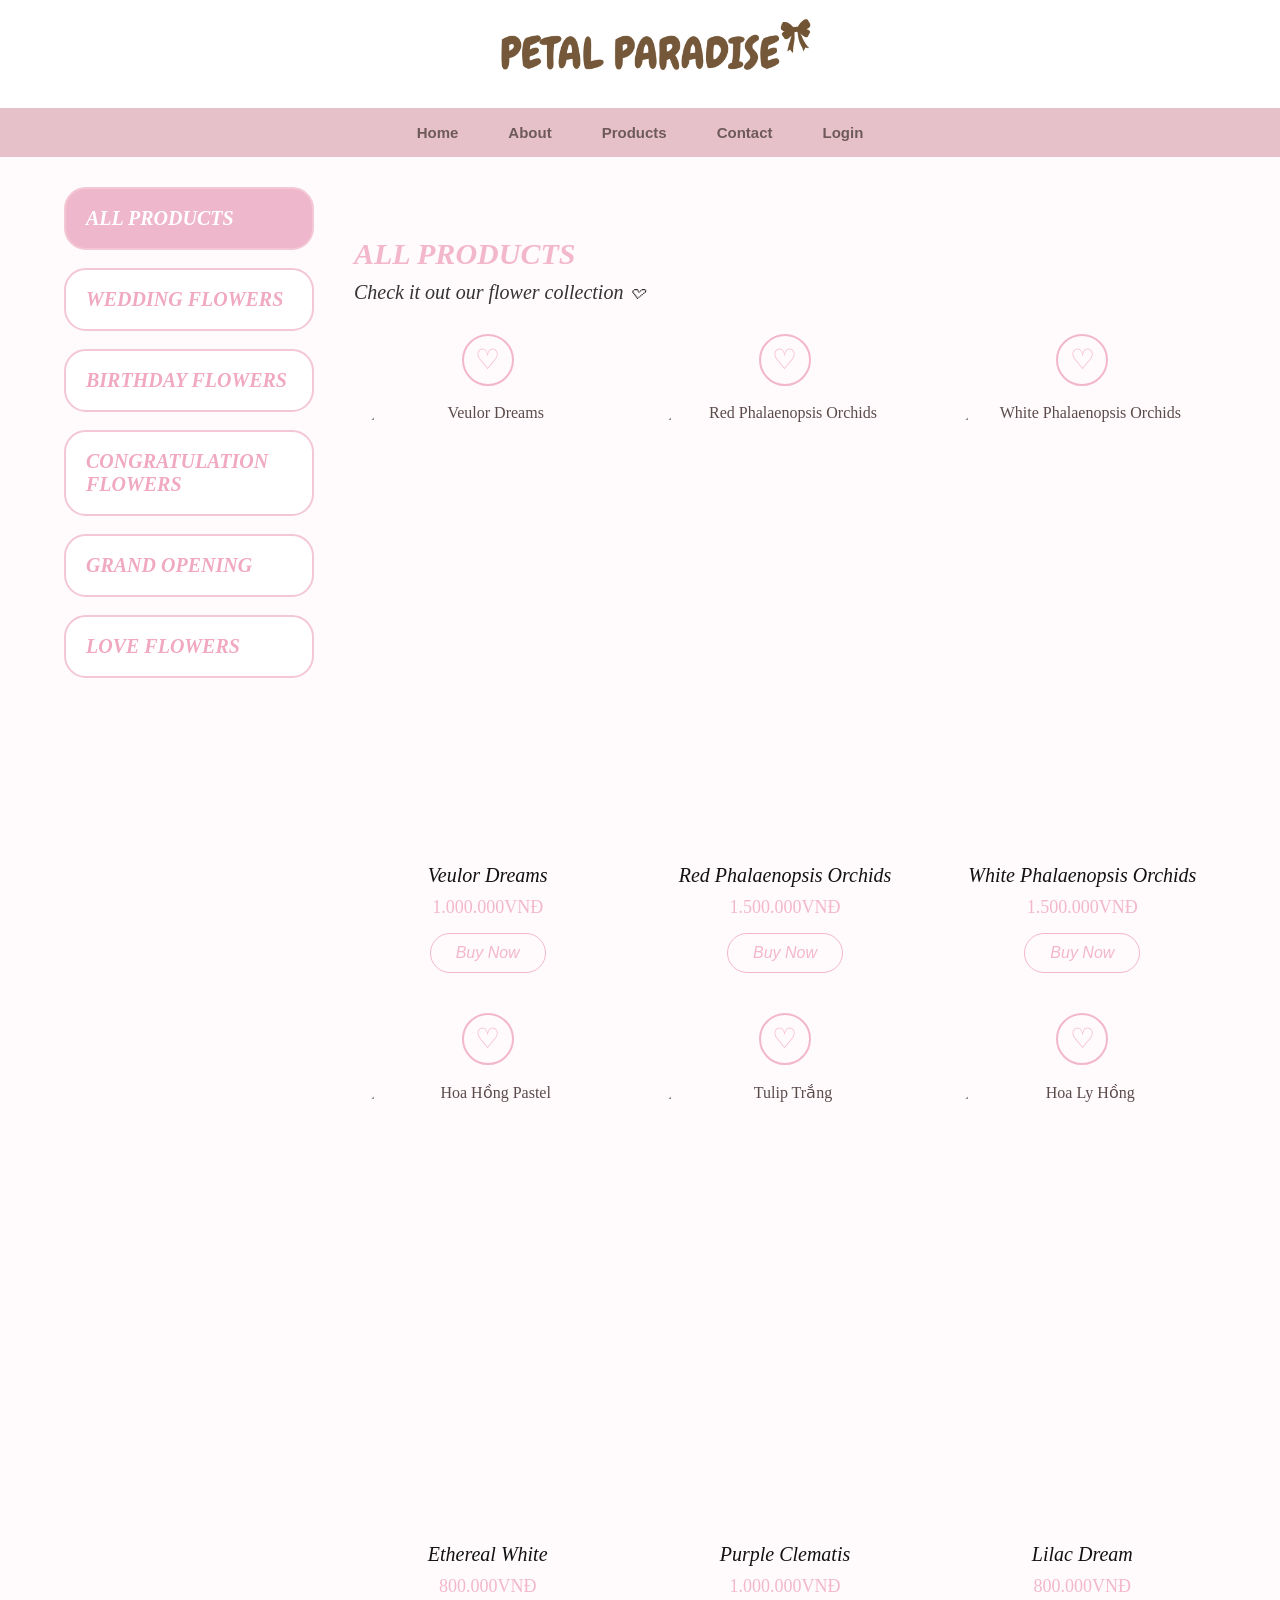
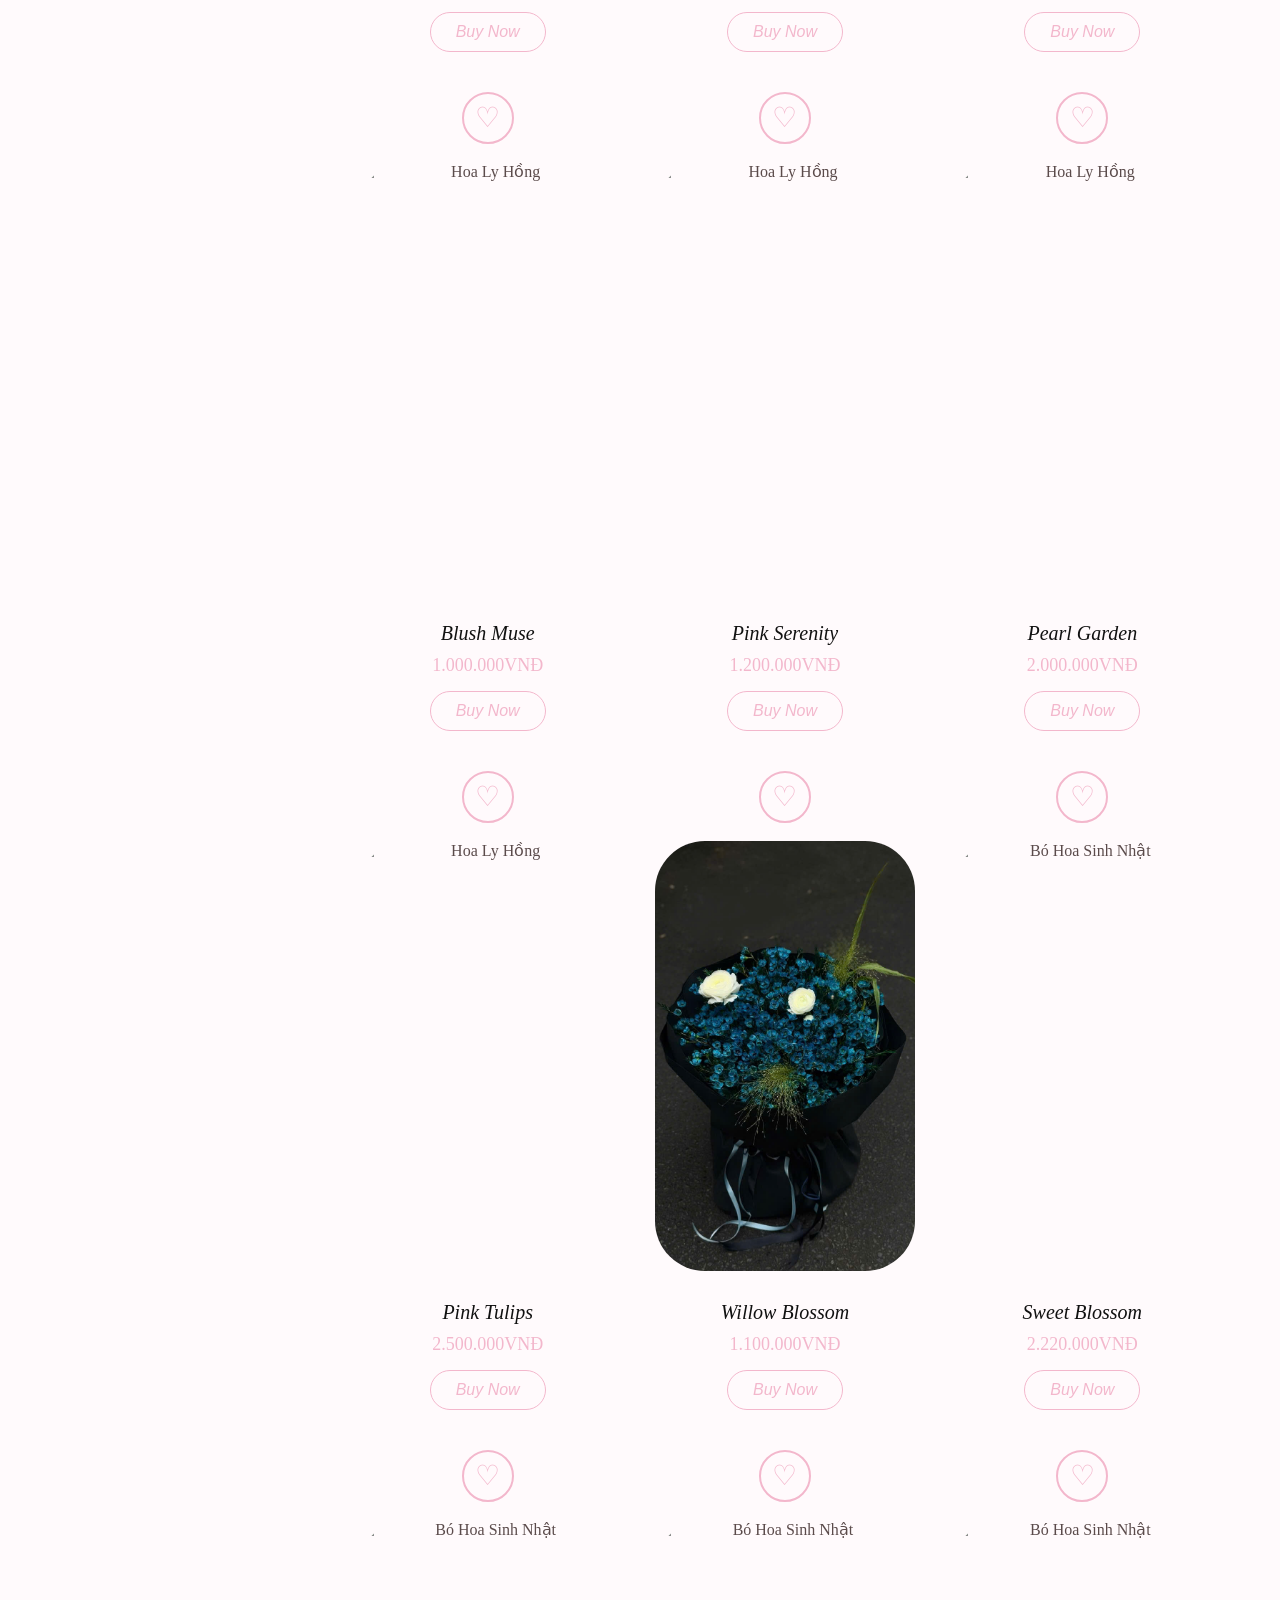
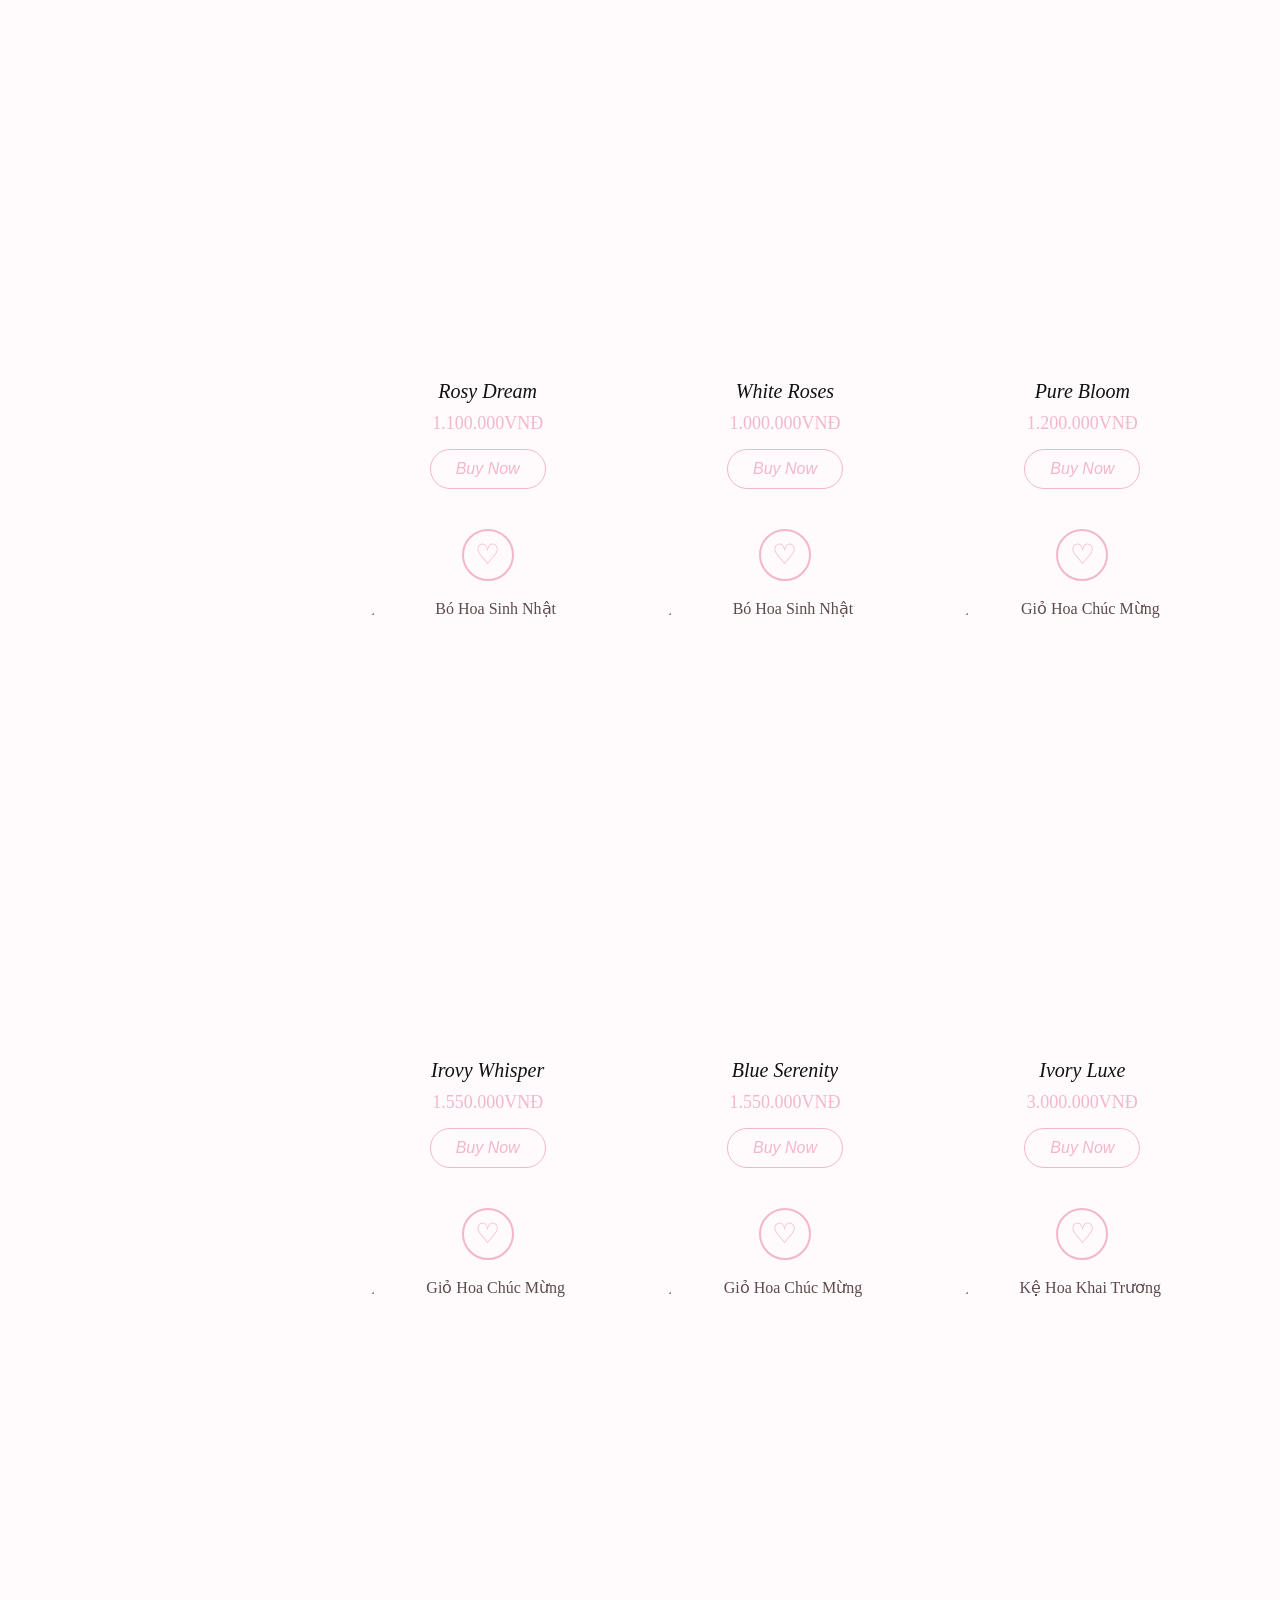
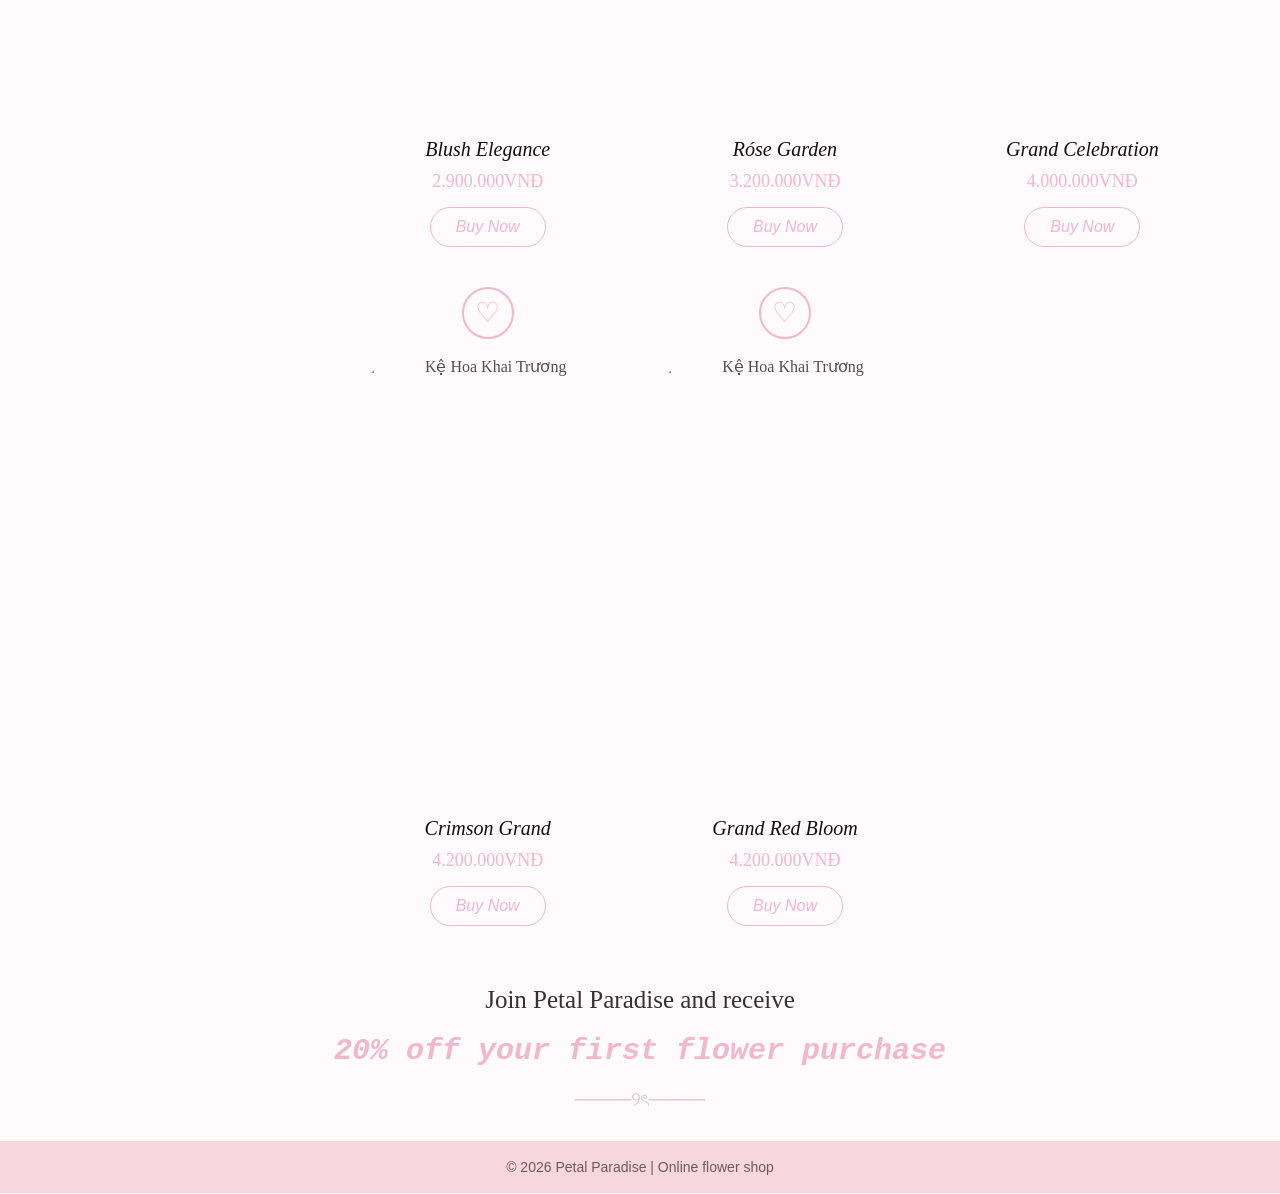
==== sanpham.html @ 2b7b147c "Add files via upload" ====
<!DOCTYPE html>
<html lang="en">
<head>
  <meta charset="UTF-8" />
  <meta name="viewport" content="width=device-width, initial-scale=1.0" />
  <title>Petal Paradise</title>
  <link rel="stylesheet" href="style.css" />
</head>
<body>

<header class="topbar">
  <img src="images/logo.png" alt="Petal Paradise Logo" class="logo">
</header>

<nav class="navbar">
  <a href="index.html">Home</a>
  <a href="gioithieu.html">About</a>
  <a href="sanpham.html">Products</a>
  <a href="lienhe.html">Contact</a>
  <a href="dangnhap.html">Login</a>
</nav>

  <section class="shop-layout">

    <aside class="shop-sidebar">
  <button class="category-btn active" onclick="filterProducts('all', this)">ALL PRODUCTS</button>
  <button class="category-btn" onclick="filterProducts('hoacuoi', this)">WEDDING FLOWERS</button>
  <button class="category-btn" onclick="filterProducts('hoasinhnhat', this)">BIRTHDAY FLOWERS</button>
  <button class="category-btn" onclick="filterProducts('hoachucmung', this)">CONGRATULATION FLOWERS</button>
  <button class="category-btn" onclick="filterProducts('hoakhaitruong', this)">GRAND OPENING</button>
  <button class="category-btn" onclick="filterProducts('hoatinhyeu', this)">LOVE FLOWERS</button>
</aside>
    
    <section class="shop-main">
      <section class="shop-header">
        <h1 id="shop-title">ALL PRODUCTS</h1>
        <p class="shop-sub">Check it out our flower collection 𖹭</p>
      </section>

      <section class="shop-products">

        <div class="shop-card" data-category="hoacuoi">
          <div class="heart">♡</div>
          <img src="https://i.pinimg.com/736x/9f/bb/71/9fbb717d9a5d7f7981a28775f29a5041.jpg" alt="Veulor Dreams">
          <h3>Veulor Dreams</h3>
          <p class="shop-price">1.000.000VNĐ</p>
          <button class="buy-btn">Buy Now</button>
        </div>

        <div class="shop-card" data-category="hoacuoi">
          <div class="heart">♡</div>
          <img src="https://i.pinimg.com/736x/b7/c9/b2/b7c9b295aeb59a6d9cf61234d3863971.jpg" alt="Red Phalaenopsis Orchids">
          <h3>Red Phalaenopsis Orchids</h3>
          <p class="shop-price">1.500.000VNĐ</p>
          <button class="buy-btn">Buy Now</button>
        </div>

        <div class="shop-card" data-category="hoacuoi">
          <div class="heart">♡</div>
          <img src="https://i.pinimg.com/1200x/30/2c/ef/302cef164853947c8b4fcf641f788d66.jpg" alt="White Phalaenopsis Orchids">
          <h3>White Phalaenopsis Orchids</h3>
          <p class="shop-price">1.500.000VNĐ</p>
          <button class="buy-btn">Buy Now</button>
        </div>

        <div class="shop-card" data-category="hoacuoi">
          <div class="heart">♡</div>
          <img src="https://i.pinimg.com/1200x/d1/ec/96/d1ec96368d4a4133adc3e18a5715d2fe.jpg" alt="Hoa Hồng Pastel">
          <h3>Ethereal White</h3>
          <p class="shop-price">800.000VNĐ</p>
          <button class="buy-btn">Buy Now</button>
        </div>

        <div class="shop-card" data-category="hoacuoi">
          <div class="heart">♡</div>
          <img src="https://i.pinimg.com/1200x/17/b2/d1/17b2d1e576eb04fd579b463c91b37f5a.jpg" alt="Tulip Trắng">
          <h3>Purple Clematis</h3>
          <p class="shop-price">1.000.000VNĐ</p>
          <button class="buy-btn">Buy Now</button>
        </div>

        
        <div class="shop-card" data-category="hoatinhyeu">
          <div class="heart">♡</div>
          <img src="https://i.pinimg.com/736x/54/6d/3a/546d3a6772cfd3926678a9b38be8547a.jpg" alt="Hoa Ly Hồng">
          <h3>Lilac Dream</h3>
          <p class="shop-price">800.000VNĐ</p>
          <button class="buy-btn">Buy Now</button>
        </div>

        <div class="shop-card" data-category="hoatinhyeu">
          <div class="heart">♡</div>
          <img src="https://i.pinimg.com/1200x/b8/38/d5/b838d5f50f051d7d16510691979e1f3f.jpg" alt="Hoa Ly Hồng">
          <h3>Blush Muse</h3>
          <p class="shop-price">1.000.000VNĐ</p>
          <button class="buy-btn">Buy Now</button>
        </div>

        <div class="shop-card" data-category="hoatinhyeu">
          <div class="heart">♡</div>
          <img src="https://i.pinimg.com/1200x/da/bb/45/dabb459edb4d93a78ca230ad80129f6f.jpg" alt="Hoa Ly Hồng">
          <h3>Pink Serenity</h3>
          <p class="shop-price">1.200.000VNĐ</p>
          <button class="buy-btn">Buy Now</button>
        </div>

        <div class="shop-card" data-category="hoatinhyeu">
          <div class="heart">♡</div>
          <img src="https://i.pinimg.com/1200x/92/08/b8/9208b83314c2274c2abd9c9727517204.jpg" alt="Hoa Ly Hồng">
          <h3>Pearl Garden</h3>
          <p class="shop-price">2.000.000VNĐ</p>
          <button class="buy-btn">Buy Now</button>
        </div>

        <div class="shop-card" data-category="hoatinhyeu">
          <div class="heart">♡</div>
          <img src="https://i.pinimg.com/736x/79/fd/e7/79fde779905552ec92e2b0daf053d927.jpg" alt="Hoa Ly Hồng">
          <h3>Pink Tulips</h3>
          <p class="shop-price">2.500.000VNĐ</p>
          <button class="buy-btn">Buy Now</button>
        </div>

        <div class="shop-card" data-category="hoatinhyeu">
          <div class="heart">♡</div>
          <img src="images/item3.jpg" alt="Hoa Ly Hồng">
          <h3>Willow Blossom</h3>
          <p class="shop-price">1.100.000VNĐ</p>
          <button class="buy-btn">Buy Now</button>
        </div>

        <div class="shop-card" data-category="hoasinhnhat">
          <div class="heart">♡</div>
          <img src="https://i.pinimg.com/736x/38/de/9f/38de9f2fdb07b1d74672a5ad9d2708bc.jpg" alt="Bó Hoa Sinh Nhật">
          <h3>Sweet Blossom</h3>
          <p class="shop-price">2.220.000VNĐ</p>
          <button class="buy-btn">Buy Now</button>
        </div>

         <div class="shop-card" data-category="hoasinhnhat">
          <div class="heart">♡</div>
          <img src="https://i.pinimg.com/736x/d4/d4/14/d4d4149f048699c01036c6b5a6ce604b.jpg" alt="Bó Hoa Sinh Nhật">
          <h3>Rosy Dream</h3>
          <p class="shop-price">1.100.000VNĐ</p>
          <button class="buy-btn">Buy Now</button>
        </div>

         <div class="shop-card" data-category="hoasinhnhat">
          <div class="heart">♡</div>
          <img src="https://i.pinimg.com/736x/5b/5e/5b/5b5e5b5a14f5c6d490ba4e628f793fa3.jpg" alt="Bó Hoa Sinh Nhật">
          <h3>White Roses</h3>
          <p class="shop-price">1.000.000VNĐ</p>
          <button class="buy-btn">Buy Now</button>
        </div>

        <div class="shop-card" data-category="hoasinhnhat">
          <div class="heart">♡</div>
          <img src="https://i.pinimg.com/736x/11/f8/89/11f88991dc480f437a82559f304542ba.jpg" alt="Bó Hoa Sinh Nhật">
          <h3>Pure Bloom</h3>
          <p class="shop-price">1.200.000VNĐ</p>
          <button class="buy-btn">Buy Now</button>
        </div>

         <div class="shop-card" data-category="hoasinhnhat">
          <div class="heart">♡</div>
          <img src="https://i.pinimg.com/1200x/d7/21/be/d721be6ea5992cc75dd303da4f4d34cb.jpg" alt="Bó Hoa Sinh Nhật">
          <h3>Irovy Whisper</h3>
          <p class="shop-price">1.550.000VNĐ</p>
          <button class="buy-btn">Buy Now</button>
        </div>

         <div class="shop-card" data-category="hoasinhnhat">
          <div class="heart">♡</div>
          <img src="https://i.pinimg.com/736x/75/71/3b/75713b0fc8f3aa30f0d918f65285b5d1.jpg" alt="Bó Hoa Sinh Nhật">
          <h3>Blue Serenity</h3>
          <p class="shop-price">1.550.000VNĐ</p>
          <button class="buy-btn">Buy Now</button>
        </div>

        <div class="shop-card" data-category="hoachucmung">
          <div class="heart">♡</div>
          <img src="https://i.pinimg.com/736x/88/fa/27/88fa27eb7ce2810de68af22e79930b1c.jpg" alt="Giỏ Hoa Chúc Mừng">
          <h3>Ivory Luxe</h3>
          <p class="shop-price">3.000.000VNĐ</p>
          <button class="buy-btn">Buy Now</button>
        </div>

        <div class="shop-card" data-category="hoachucmung">
          <div class="heart">♡</div>
          <img src="https://i.pinimg.com/736x/7b/45/34/7b4534229b607eec5f943f22efd31ffd.jpg" alt="Giỏ Hoa Chúc Mừng">
          <h3>Blush Elegance</h3>
          <p class="shop-price">2.900.000VNĐ</p>
          <button class="buy-btn">Buy Now</button>
        </div>

        <div class="shop-card" data-category="hoachucmung">
          <div class="heart">♡</div>
          <img src="https://i.pinimg.com/736x/2e/d6/f5/2ed6f5b30945c71a650f2bf9c8183569.jpg" alt="Giỏ Hoa Chúc Mừng">
          <h3>Róse Garden</h3>
          <p class="shop-price">3.200.000VNĐ</p>
          <button class="buy-btn">Buy Now</button>
        </div>

        <div class="shop-card" data-category="hoakhaitruong">
          <div class="heart">♡</div>
          <img src="https://i.pinimg.com/1200x/df/7f/ab/df7fabe8bd8f0a87db04d29fbd3faf04.jpg" alt="Kệ Hoa Khai Trương">
          <h3>Grand Celebration</h3>
          <p class="shop-price">4.000.000VNĐ</p>
          <button class="buy-btn">Buy Now</button>
        </div>

        <div class="shop-card" data-category="hoakhaitruong">
          <div class="heart">♡</div>
          <img src="https://i.pinimg.com/1200x/ba/65/da/ba65da9baae8f767d9dbfe926816e4e2.jpg" alt="Kệ Hoa Khai Trương">
          <h3>Crimson Grand</h3>
          <p class="shop-price">4.200.000VNĐ</p>
          <button class="buy-btn">Buy Now</button>
        </div>

        <div class="shop-card" data-category="hoakhaitruong">
          <div class="heart">♡</div>
          <img src="https://i.pinimg.com/1200x/f5/fc/b9/f5fcb970da51d5a2ed9b64514d232080.jpg" alt="Kệ Hoa Khai Trương">
          <h3>Grand Red Bloom</h3>
          <p class="shop-price">4.200.000VNĐ</p>
          <button class="buy-btn">Buy Now</button>
        </div>

      </section>
    </section>
  </section>

  <section class="about-end">
    <p>Join Petal Paradise and receive</p>
    <h2 class="about-mini">20% off your first flower purchase</h2>
    <h1 class="decor">────୨ৎ────</h1>
  </section>

  <footer class="footer">
    <p>© 2026 Petal Paradise | Online flower shop</p>
  </footer>

  <script>
    function filterProducts(category, btn) {
      const cards = document.querySelectorAll('.shop-card');
      const buttons = document.querySelectorAll('.category-btn');
      const title = document.getElementById('shop-title');

      buttons.forEach(button => button.classList.remove('active'));
      btn.classList.add('active');

      cards.forEach(card => {
        if (category === 'all' || card.dataset.category === category) {
          card.style.display = 'block';
        } else {
          card.style.display = 'none';
        }
      });

      if (category === 'all') title.textContent = 'ALL PRODUCTS';
      if (category === 'hoacuoi') title.textContent = 'WEDDING FLOWERS';
      if (category === 'hoasinhnhat') title.textContent = 'BIRTHDAY FLOWERS';
      if (category === 'hoachucmung') title.textContent = 'CONGRATULATION FLOWERS';
      if (category === 'hoakhaitruong') title.textContent = 'GRAND OPENING';
      if (category === 'hoatinhyeu') title.textContent = 'LOVE FLOWERS';
    }
  </script>
  <script>
  const buyButtons = document.querySelectorAll(".buy-btn");

  buyButtons.forEach(function (btn) {
    btn.addEventListener("click", function () {
      const productName = this.parentElement.querySelector("h3").textContent;
      alert("You have chosen: " + productName);
    });
  });
</script>

</body>
</html>
---- style.css ----
* {
  margin: 0;
  padding: 0;
  box-sizing: border-box;
}

body {
  margin: 0;
  font-family: Arial, sans-serif;
  background: #fffafc;
  color: #5b4b4b;
}

.topbar {
  background: #ffffff;
  text-align: center;
  padding: 14px 0;
}

.logo {
  display: block;
  margin: 0 auto;
  height: 80px;
  width: auto;
}

.navbar {
  background: #e7c1ca;
  display: flex;
  justify-content: center;
  flex-wrap: wrap;
  gap: 50px;
  padding: 16px 10px;
}

.navbar a {
  text-decoration: none;
  color: #6e5a5a;
  font-weight: bold;
  font-size: 15px;
}

.navbar a:hover {
  color: #ff5fa2;
}

.banner {
  width: 100%;
  aspect-ratio: 16 / 9;
  background: url("images/banner.png") center/cover no-repeat;
}

.intro {
  display: flex;
  align-items: center;
  justify-content: center;
  gap: 18px;
  margin: 40px 20px 25px;
}

.intro h2 {
  color: #ff4f9a;
  font-size: 34px;
  text-align: center;
  font-family: 'Gilda Display', serif;
}

.line {
  width: 180px;
  height: 1px;
  background: #ead6dc;
}

.products {
  width: 90%;
  max-width: 1200px;
  margin: 0 auto 50px;
  display: grid;
  grid-template-columns: repeat(4, 1fr);
  gap: 24px;
}

.card {
  background: white;
  border-radius: 18px;
  overflow: hidden;
  box-shadow: 0 6px 20px rgba(233, 170, 191, 0.18);
  transition: transform 0.3s, box-shadow 0.3s;
  text-align: center;
  padding-bottom: 18px;
}

.card:hover {
  transform: translateY(-6px);
  box-shadow: 0 12px 24px rgba(233, 170, 191, 0.28);
}

.card img {
  width: 100%;
  height: 250px;
  object-fit: cover;
}

.card h3 {
  font-size: 20px;
  margin: 18px 12px 8px;
  color: #6b5058;
  font-family: 'Gilda Display', serif;
}

.price {
  color: #ff4f9a;
  font-size: 18px;
  font-weight: bold;
  margin-bottom: 14px;
}

.card button {
  background: #ff6aaa;
  color: white;
  border: none;
  padding: 11px 22px;
  border-radius: 999px;
  cursor: pointer;
  font-weight: bold;
}

.card button:hover {
  background: #ff4f9a;
}

.about {
  background: #fff1f5;
  padding: 55px 20px;
  text-align: center;
}

.about h2 {
  color: #d94f8c;
  margin-bottom: 30px;
  font-size: 30px;
  font-family: 'Gilda Display', serif;
}

.features {
  width: 90%;
  max-width: 1100px;
  margin: auto;
  display: grid;
  grid-template-columns: repeat(3, 1fr);
  gap: 22px;
}

.feature {
  background: white;
  border-radius: 18px;
  padding: 28px 20px;
  box-shadow: 0 5px 14px rgba(0, 0, 0, 0.05);
}

.feature span {
  font-size: 34px;
  display: block;
  margin-bottom: 10px;
}

.feature h4 {
  color: #7a5a61;
  margin-bottom: 10px;
}

.feature p {
  color: #8b747b;
  line-height: 1.6;
}

.footer {
  background: #f7d6de;
  text-align: center;
  padding: 18px;
  color: #6d5a5f;
  font-size: 14px;
}

@media (max-width: 992px) {
  .products {
    grid-template-columns: repeat(2, 1fr);
  }

  .features {
    grid-template-columns: 1fr;
  }
}

@media (max-width: 600px) {
  .products {
    grid-template-columns: 1fr;
  }

  .intro {
    flex-direction: column;
  }

  .line {
    width: 120px;
  }
}

/*GIỚI THIỆU*/
.timeline {
  display: flex;
  justify-content: center;
  gap: 20px;
}

.introduce {
  display: flex;
  align-items: center;
  justify-content: center;
  gap: 18px;
  margin: 40px 20px 25px;
  font-family: cursive;
}

.timeline-box {
  width: 30%;
}
.timeline {
  width: 100%;
  max-width: 1200px;
  margin: 100px auto;
  margin-top: 40px;
  display: flex;
  justify-content: center;
  gap: 50px;
}

.timeline-box {
  width: 100%;
  background: white;
  border: 1px solid #ead6dc;
  border-radius: 18px;
  padding: 20px;
  text-align: center;
  box-shadow: 0 4px 12px rgba(0, 0, 0, 0.05);
}

.timeline-box img {
  width: 100%;
  height: 400px;
  object-fit: cover;
  border-radius: 20px;
  margin-bottom: 40px;
}

.timeline-box h2 {
  font-size: 32px;
  color: #8b6f77;
  margin-bottom: 12px;
  font-family: 'Gilda Display', serif;
}

.timeline-box p {
  font-size: 15px;
  line-height: 1.7;
  color: #6b5058;
}
@media (max-width: 768px) {
  .timeline {
    flex-direction: column;
    align-items: center;
  }

  .timeline-box {
    width: 90%;
  }
}

/*SẢN PHẨM*/
.shop-layout {
  width: 90%;
  max-width: 1500px;
  margin: 30px auto 60px;
  display: flex;
  gap: 40px;
  align-items: flex-start;
}

.shop-sidebar {
  width: 250px;
  display: flex;
  flex-direction: column;
  gap: 18px;
  flex-shrink: 0;
  position: sticky;
  top: 20px;
}

.category-btn {
  border: 2px solid #f3c7d4;
  background: #fff;
  color: #f0a9c0;
  border-radius: 22px;
  padding: 18px 20px;
  font-size: 20px;
  font-style: italic;
  font-weight: bold;
  text-align: left;
  cursor: pointer;
  transition: 0.3s;
  font-family: 'Gilda Display', serif;
}

.category-btn:hover,
.category-btn.active {
  background: #efb7cb;
  color: white;
}

.shop-main {
  flex: 1;
  min-width: 0;
}

.shop-header {
  width: 100%;
  max-width: 1200px;
  margin: 0 0 20px;
  text-align: left;
  font-family: cursive;
  margin-top: 50px;
}

.shop-header h1 {
  color: #f3b7cc;
  font-size: 30px;
  font-style: italic;
  margin-bottom: 10px;
  font-family: cursive;
}

.shop-sub {
  font-size: 20px;
  color: #333;
  font-style: italic;
  margin-bottom: 30px;
  font-family: 'Gilda Display', serif;
}

.shop-products {
  width: 100%;
  max-width: 1200px;
  margin: 0;
  display: grid;
  grid-template-columns: repeat(3, minmax(0, 1fr));
  gap: 40px 30px;
  font-family: "Bookman Old Style", serif;
}

.shop-card {
  width: 100%;
  text-align: center;
  position: relative;
  font-family: "Bookman Old Style", serif;
}

.heart {
  width: 52px;
  height: 52px;
  border: 2px solid #f3b7cc;
  border-radius: 50%;
  color: #f3b7cc;
  font-size: 28px;
  line-height: 48px;
  margin: 0 auto 18px;
}

.shop-card img {
  width: 100%;
  max-width: 260px;
  height: 430px;
  object-fit: cover;
  border-radius: 50px;
  margin: 0 auto 30px;
  display: block;
}

.shop-card h3 {
  font-size: 20px;
  font-style: italic;
  font-weight: normal;
  margin-bottom: 10px;
  color: #111;
}

.shop-price {
  font-size: 18px;
  color: #f3b7cc;
}

.sold-out {
  position: absolute;
  left: 50%;
  top: 250px;
  transform: translateX(-50%);
  border: 2px solid #f3b7cc;
  color: #f3b7cc;
  border-radius: 999px;
  padding: 10px 45px;
  font-style: italic;
  background: rgba(255, 255, 255, 0.7);
}

.about-end {
  text-align: center;
  margin-top: 60px;
  margin-bottom: 30px;
  font-family: 'Gilda Display', serif;
  font-size: 25px;
}

.about-end p {
  color: #333;
  margin-bottom: 10px;
}

.about-end h2 {
  color: #f3b7cc;
  margin: 20px 0;
  font-size: 30px;
}

.about-mini {
  font-size: 18px;
  color: #f3b7cc;
  font-style: italic;
  font-family: monospace;
}

.decor {
  font-weight: 300;
  font-size: 20px;
  color: #eac2cd;
}

.buy-btn {
  margin-top: 15px;
  padding: 10px 25px;
  border: 1.5px solid #f3b7cc;
  background: transparent;
  color: #f3b7cc;
  font-size: 16px;
  font-style: italic;
  cursor: pointer;
  transition: 0.3s;
  border-radius: 20px;
}

.buy-btn:hover {
  background: #f3b7cc;
  color: white;
}

@media (max-width: 1200px) {
  .shop-products {
    grid-template-columns: repeat(2, minmax(0, 1fr));
  }
}

@media (max-width: 992px) {
  .shop-layout {
    flex-direction: column;
  }

  .shop-sidebar {
    width: 100%;
    position: static;
    flex-direction: row;
    flex-wrap: wrap;
  }

  .category-btn {
    flex: 1 1 200px;
  }

  .shop-products {
    grid-template-columns: repeat(2, minmax(0, 1fr));
  }

  .shop-header h1 {
    font-size: 42px;
  }

  .shop-mini {
    font-size: 34px;
  }
}

@media (max-width: 600px) {
  .shop-header {
    text-align: center;
  }

  .shop-header h1 {
    font-size: 34px;
  }

  .shop-sub {
    font-size: 16px;
  }

  .shop-products {
    grid-template-columns: 1fr;
  }

  .shop-sidebar {
    flex-direction: column;
  }

  .shop-card img {
    height: 360px;
  }

  .sold-out {
    top: 220px;
  }
}

/*LIÊN HỆ*/
.contact-card h1 {
  font-family: 'Sacrameto', cursive;
  font-size: 32px;
  color: #c86b85;
  margin-bottom: 20px;
  text-align: center;
  margin-top: 30px;
}


.contact-content {
  max-width: 600px;
  margin: 20px auto;   
  background: #f8cdd3;
  padding: 20px;
  border-radius: 20px;
  margin-bottom: 200px;
  margin-top: 30px;
  text-align: center;
}

.contact-content p{
  line-height: 1.8;
  color: #9b4848;
  font-family: 'Gilda Display', serif;
  font-size: 20px;
}

.contact-info {
  margin-top: 10px;
}

.contact-info p {
  margin: 6px 0;
}

.social-list {
  margin-top: 15px;
}

.contact-item {
  display: flex;
  align-items: center;
  justify-content: center;
  gap: 10px;
  margin: 8px 0;
  font-size: 18px;
  color: #734747;
  text-decoration: none;
}

.contact-item svg {
  width: 22px;
  height: 22px;
}

/* Hover xịn hơn */
.contact-item:hover {
  color: #b16987;
  transform: scale(1.05);
  transition: 0.3s;
}

/*LOGIN*/
.login-page {
  min-height: 80vh;
  display: flex;
  justify-content: center;
  align-items: center;
  background: #fffafc;
}

.login-box {
  width: 100%;
  max-width: 700px;
  text-align: center;
  padding: 40px 20px;
}

.login-box h1 {
  font-family: 'Gilda Display', serif;
  font-size: 40px;
  color: #f3b7cc;
  font-style: italic;
  margin-bottom: 40px;
}

.login-box form {
  display: flex;
  flex-direction: column;
  align-items: center;
}

.login-box input {
  width: 100%;
  max-width: 400px;
  padding: 18px 20px;
  margin-bottom: 25px;
  border: 1.8px solid #f5d6df;
  border-radius: 12px;
  background: transparent;
  font-size: 18px;
  color: #888;
  outline: none;
}

.login-box input::placeholder {
  color: #aaa;
}

.forgot-text {
  font-size: 18px;
  color: #f3b7cc;
  font-style: italic;
  margin-bottom: 35px;
  font-family: 'Gilda Display', serif;
}

.login-box button {
  width: 100%;
  max-width: 400px;
  padding: 18px;
  background: #f9e4ea;
  border: none;
  border-radius: 12px;
  color: #f3b7cc;
  font-size: 22px;
  cursor: pointer;
  margin-bottom: 35px;
  transition: 0.3s;
}

.login-box button:hover {
  background: #f3d4de;
}

.create-account {
  font-size: 18px;
  color: #f3b7cc;
  font-style: italic;
  font-family: 'Gilda Display', serif;
  margin-bottom: 20px;
}

.login-message {
  font-size: 18px;
  margin-top: 10px;
  font-family: "Bookman Old Style", serif;
}

@media (max-width: 768px) {
  .login-box h1 {
    font-size: 42px;
  }

  .login-box input,
  .login-box button {
    max-width: 100%;
  }
}
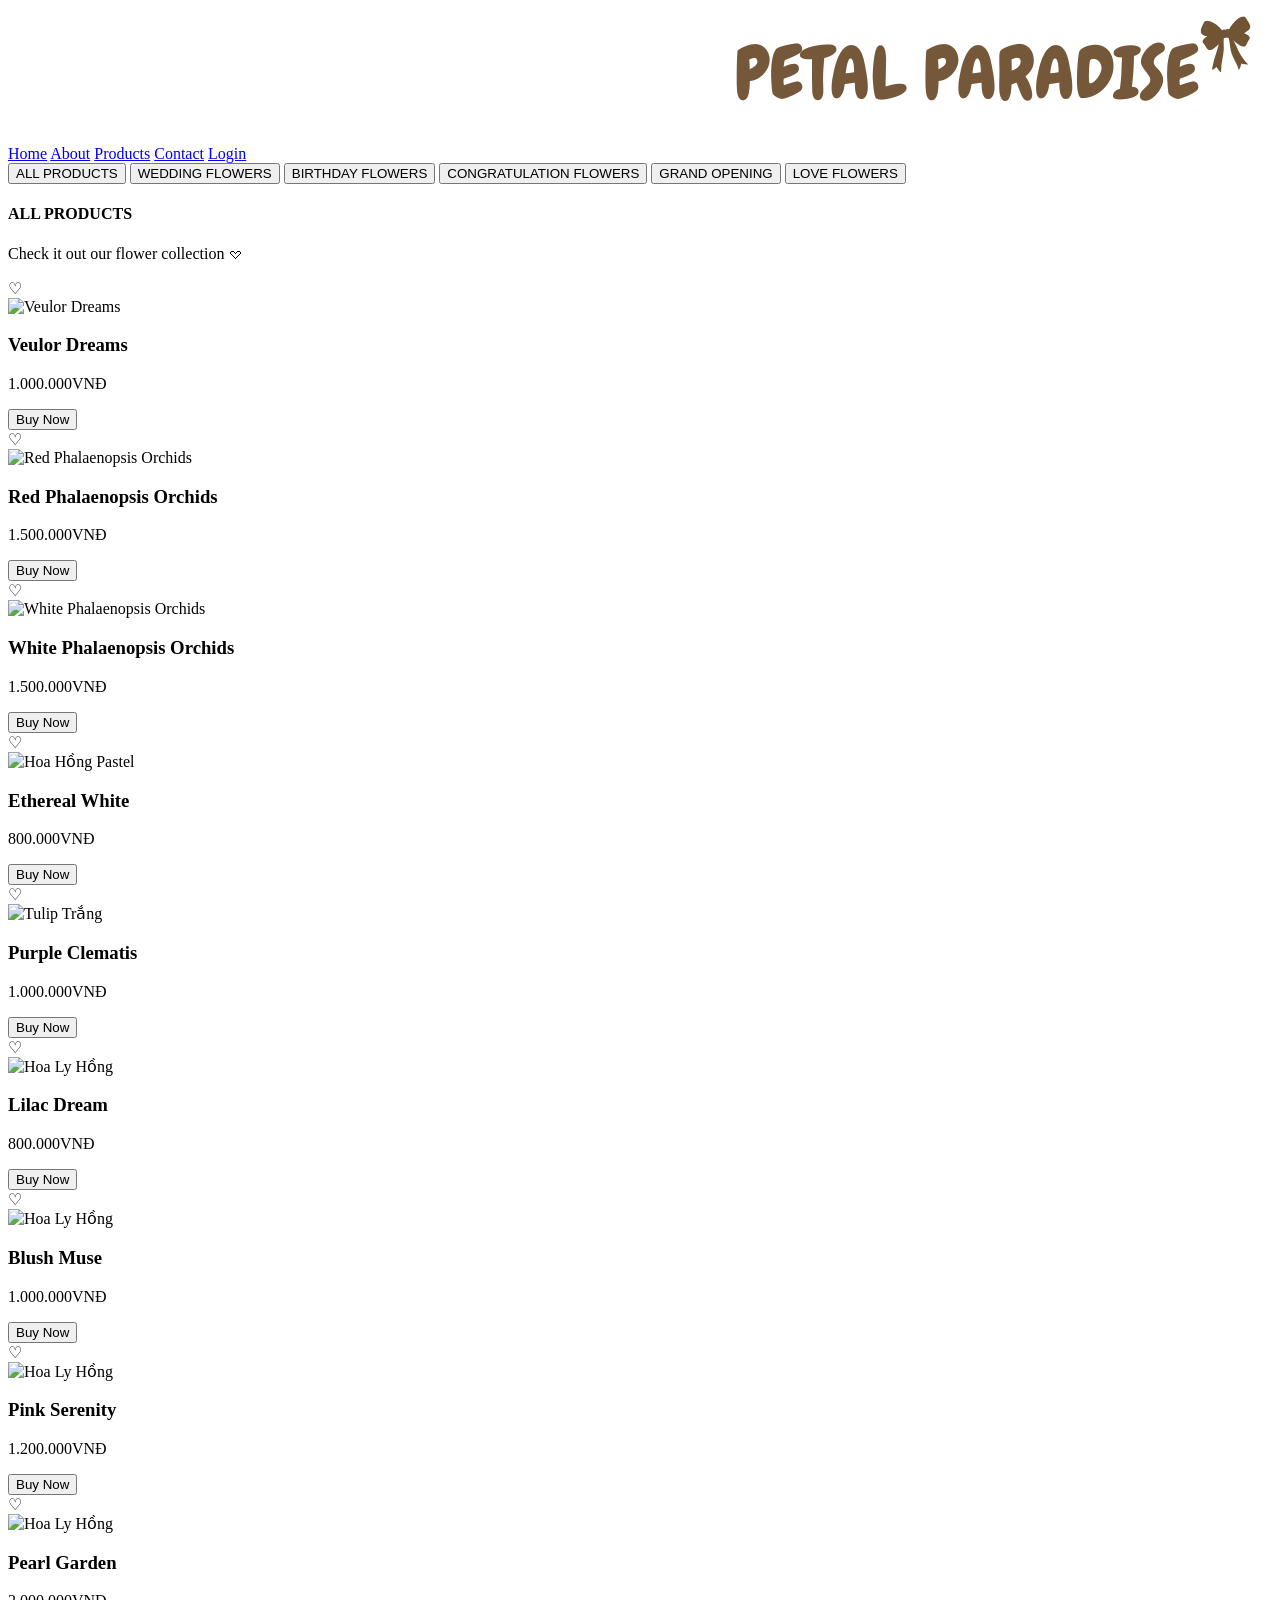
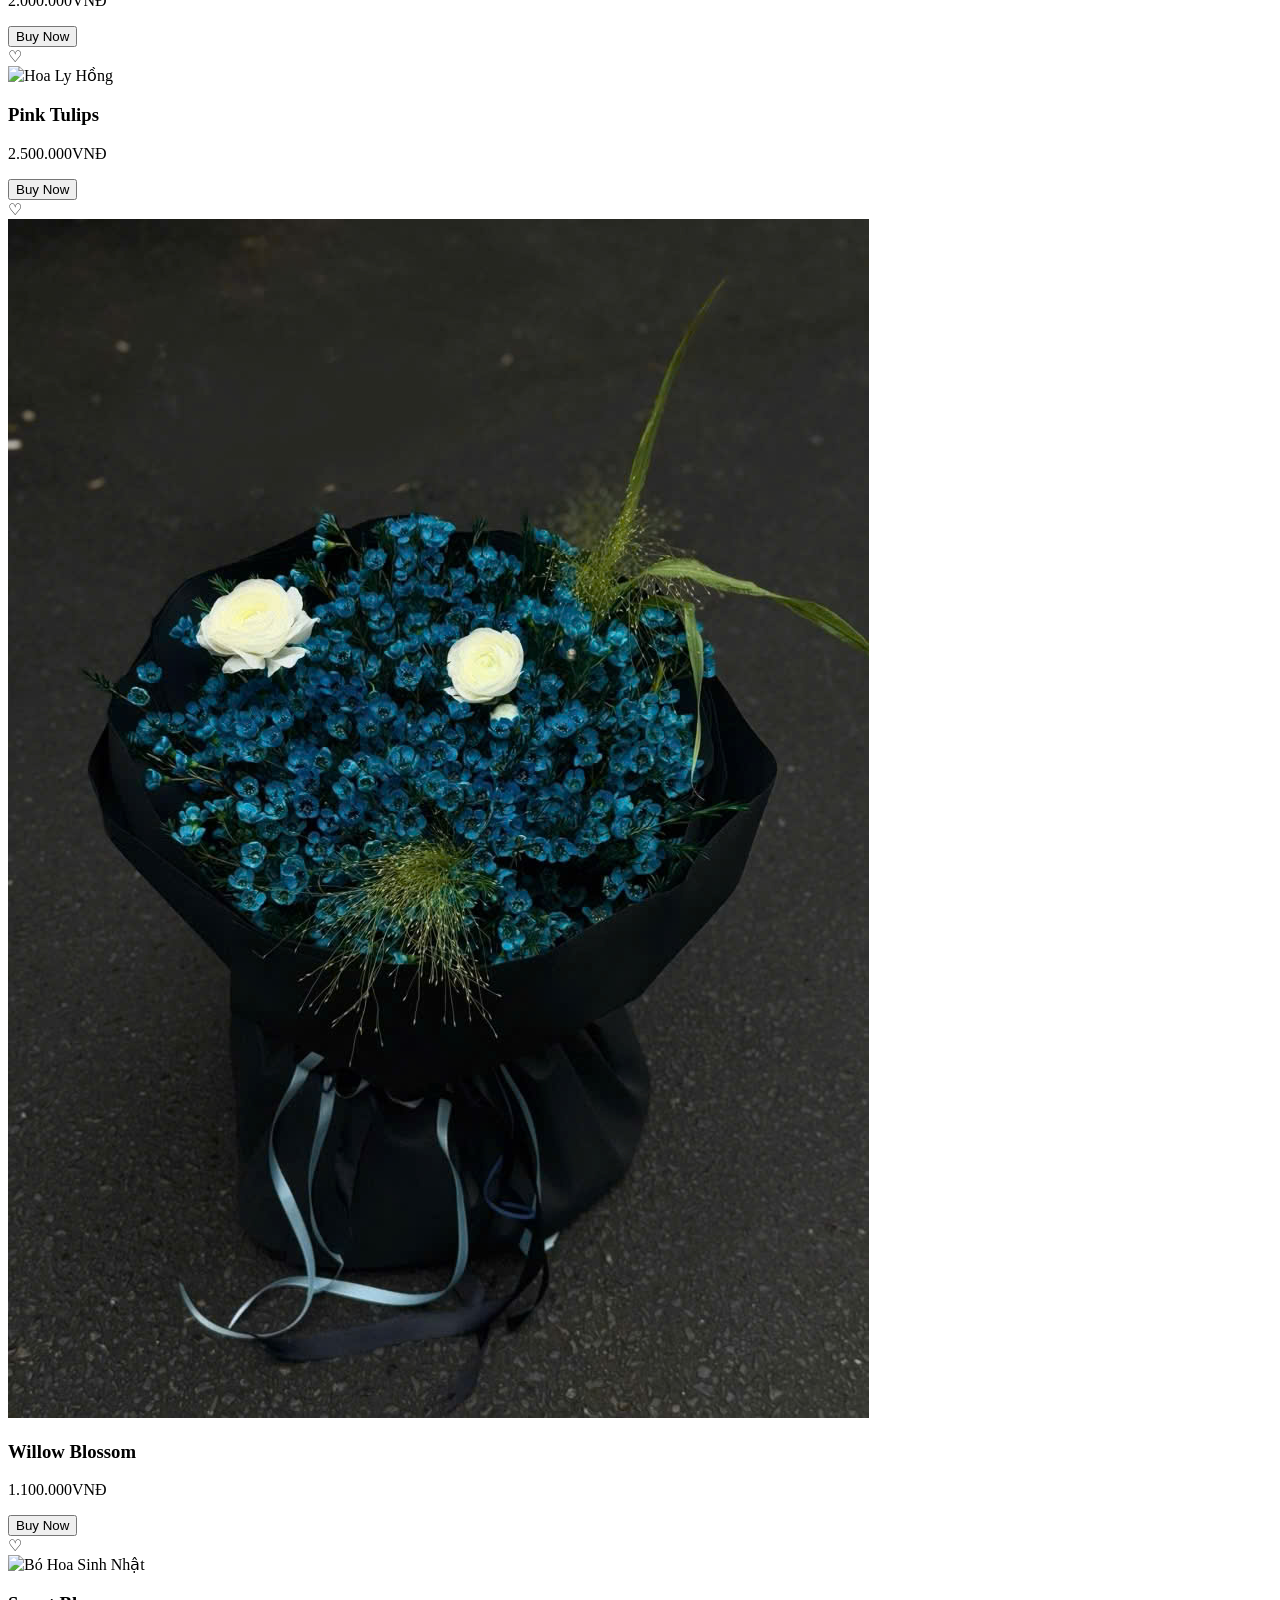
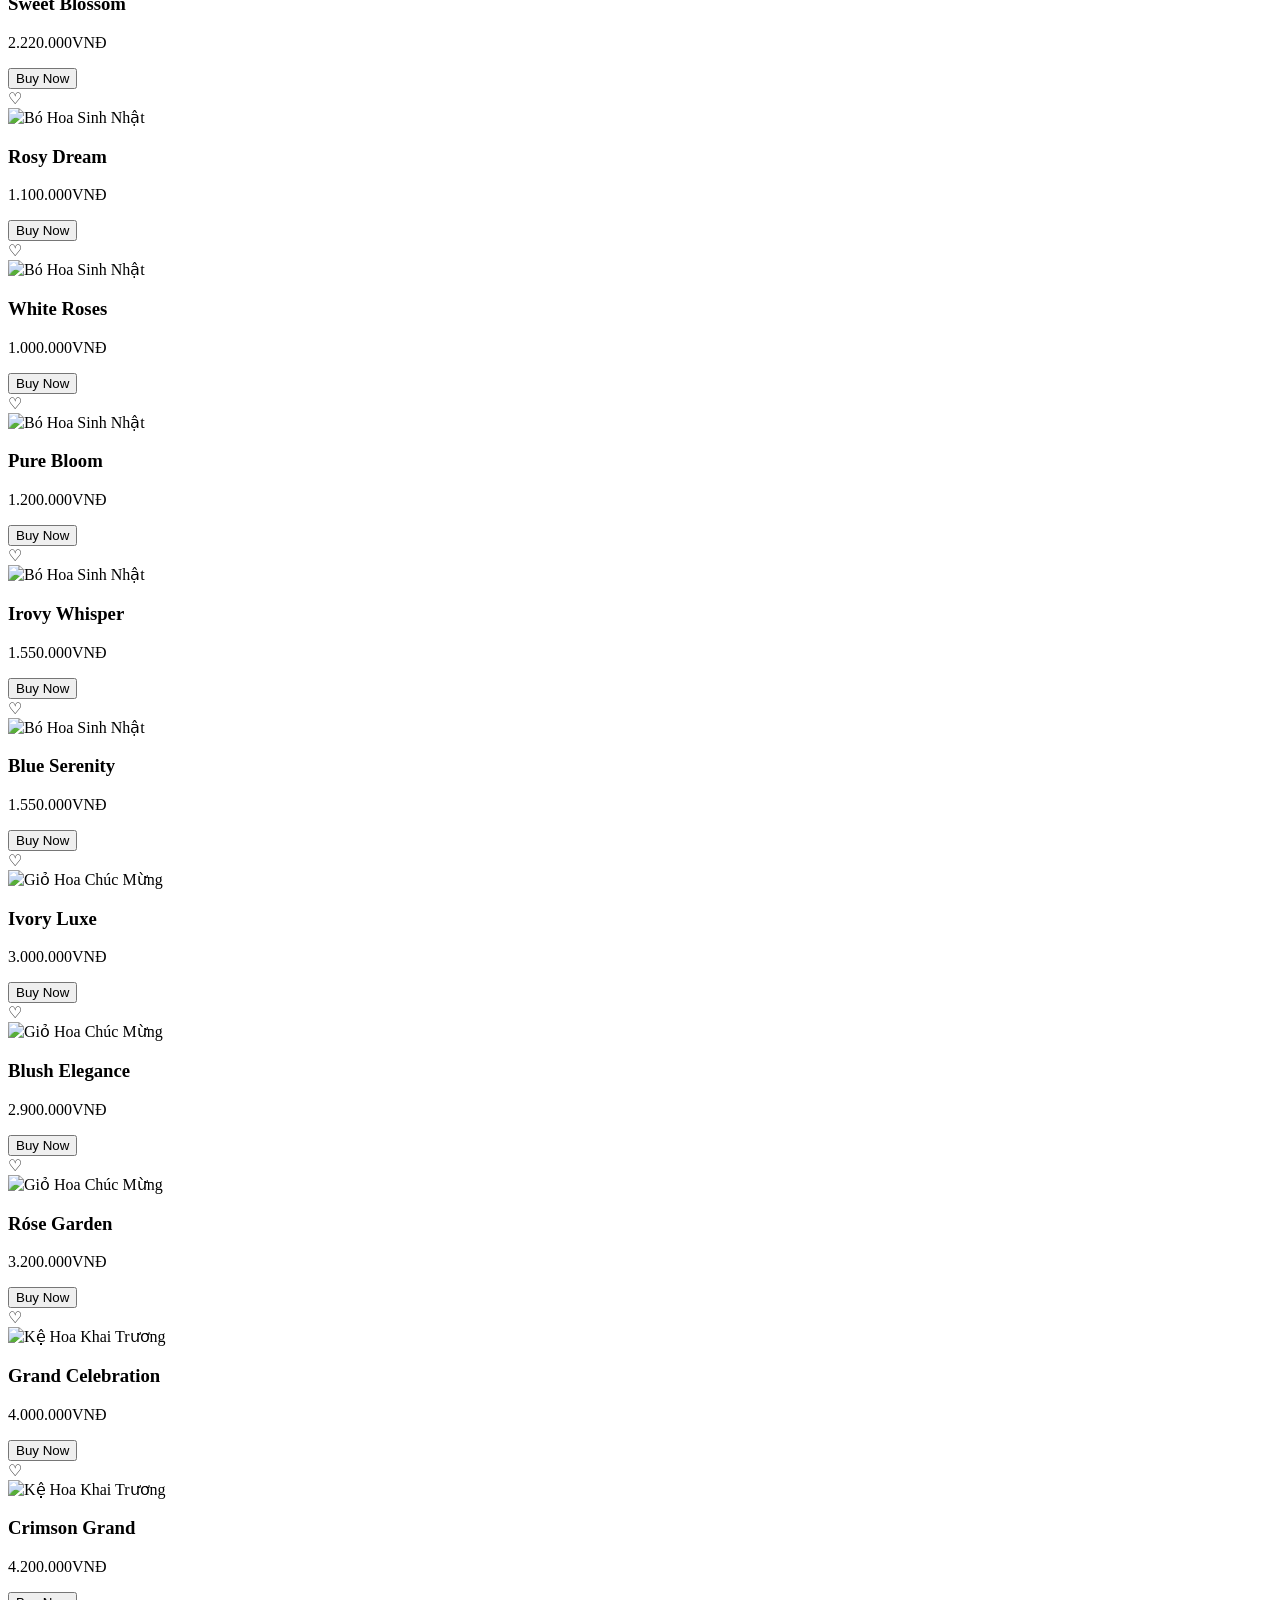
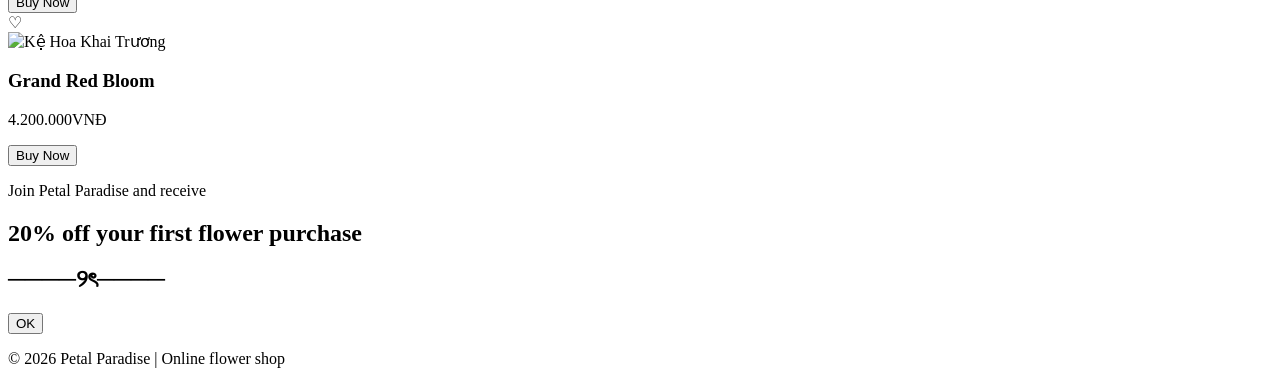
==== commit 86927c2b: "Update sanpham.html" ====
--- a/sanpham.html
+++ b/sanpham.html
@@ -4,7 +4,7 @@
   <meta charset="UTF-8" />
   <meta name="viewport" content="width=device-width, initial-scale=1.0" />
   <title>Petal Paradise</title>
-  <link rel="stylesheet" href="style.css" />
+  <link rel="stylesheet" href="css/style.css" />
 </head>
 <body>
 
@@ -234,6 +234,13 @@
     <h1 class="decor">────୨ৎ────</h1>
   </section>
 
+<div id="popup" class="popup">
+  <div class="popup-box">
+    <p id="popup-text"></p>
+    <button onclick="closePopup()">OK</button>
+  </div>
+</div>
+
   <footer class="footer">
     <p>© 2026 Petal Paradise | Online flower shop</p>
   </footer>
@@ -262,17 +269,20 @@
       if (category === 'hoakhaitruong') title.textContent = 'GRAND OPENING';
       if (category === 'hoatinhyeu') title.textContent = 'LOVE FLOWERS';
     }
-  </script>
-  <script>
+  
   const buyButtons = document.querySelectorAll(".buy-btn");
 
   buyButtons.forEach(function (btn) {
     btn.addEventListener("click", function () {
       const productName = this.parentElement.querySelector("h3").textContent;
-      alert("You have chosen: " + productName);
+      document.getElementById("popup-text").innerText = "You selected: " + productName;
+      document.getElementById("popup").style.display = "flex";
     });
   });
+  function closePopup() {
+  document.getElementById("popup").style.display = "none";
+}
 </script>
 
 </body>
-</html>+</html>
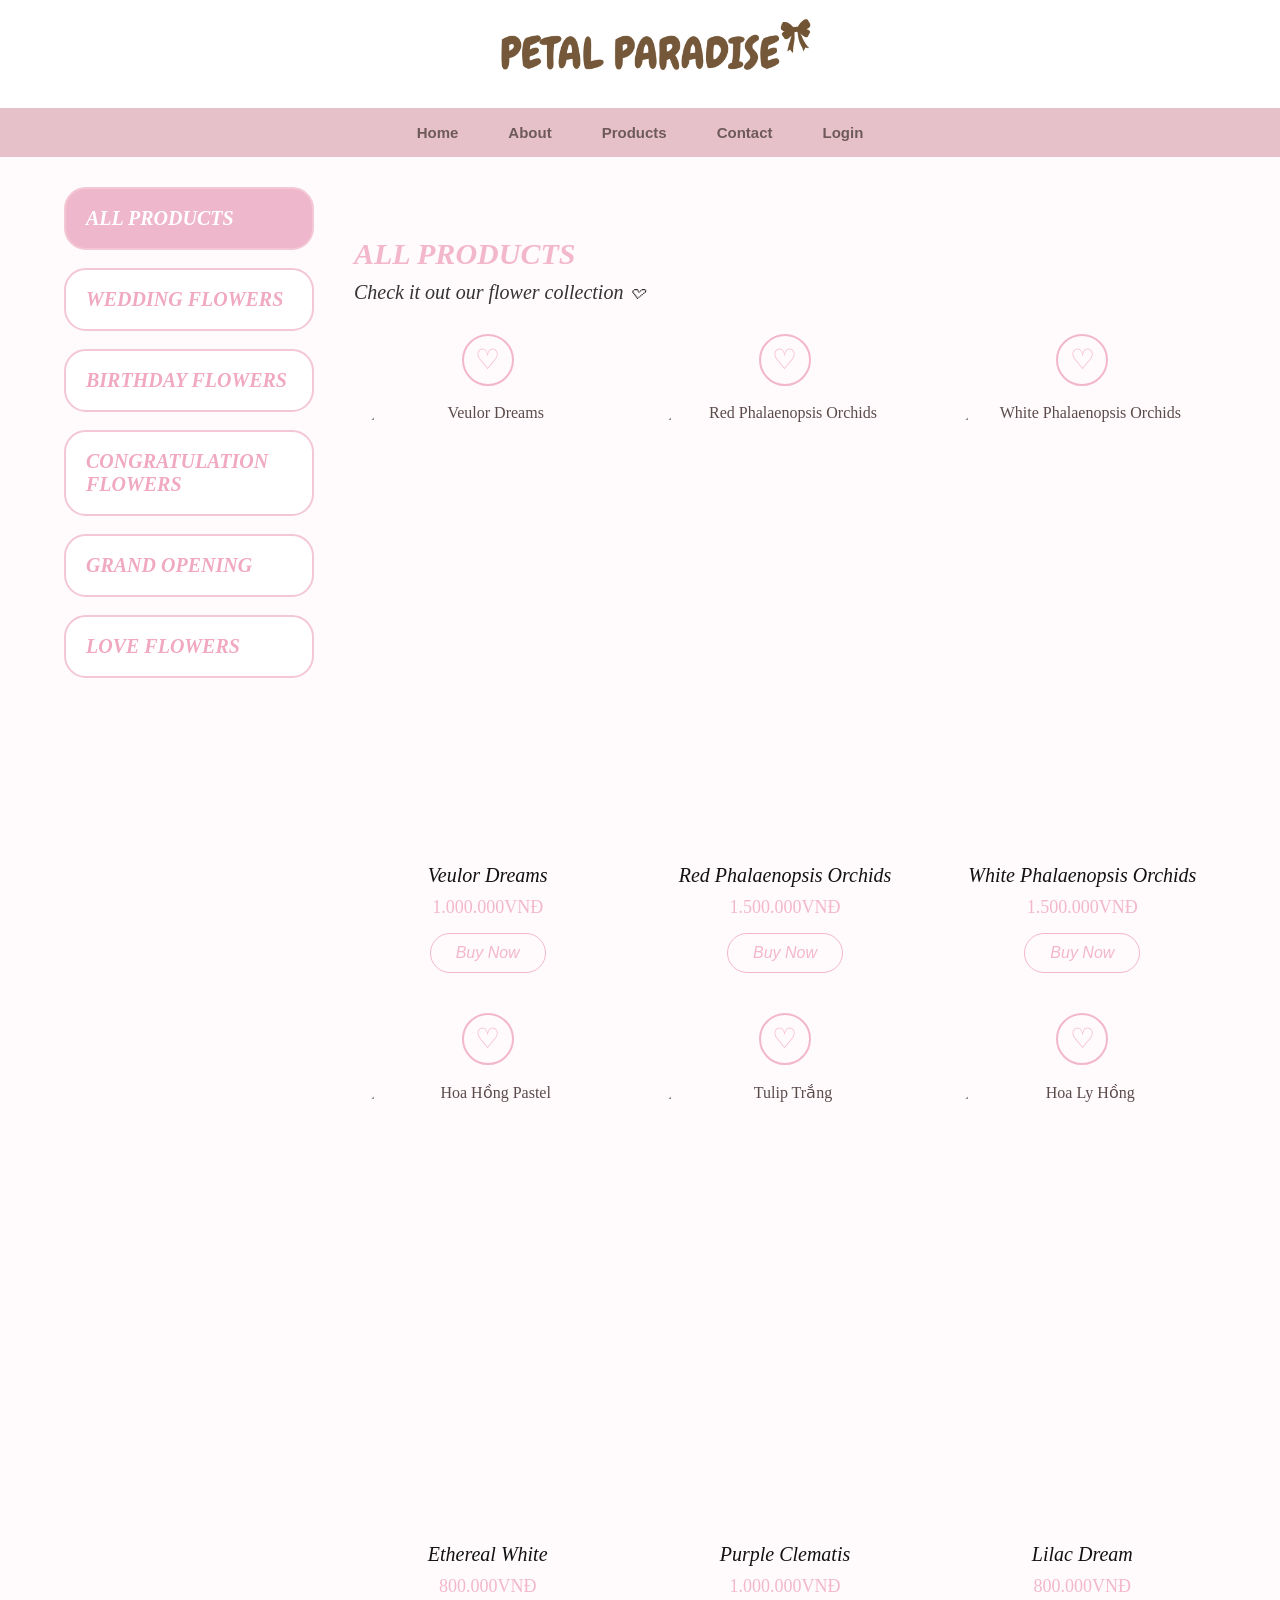
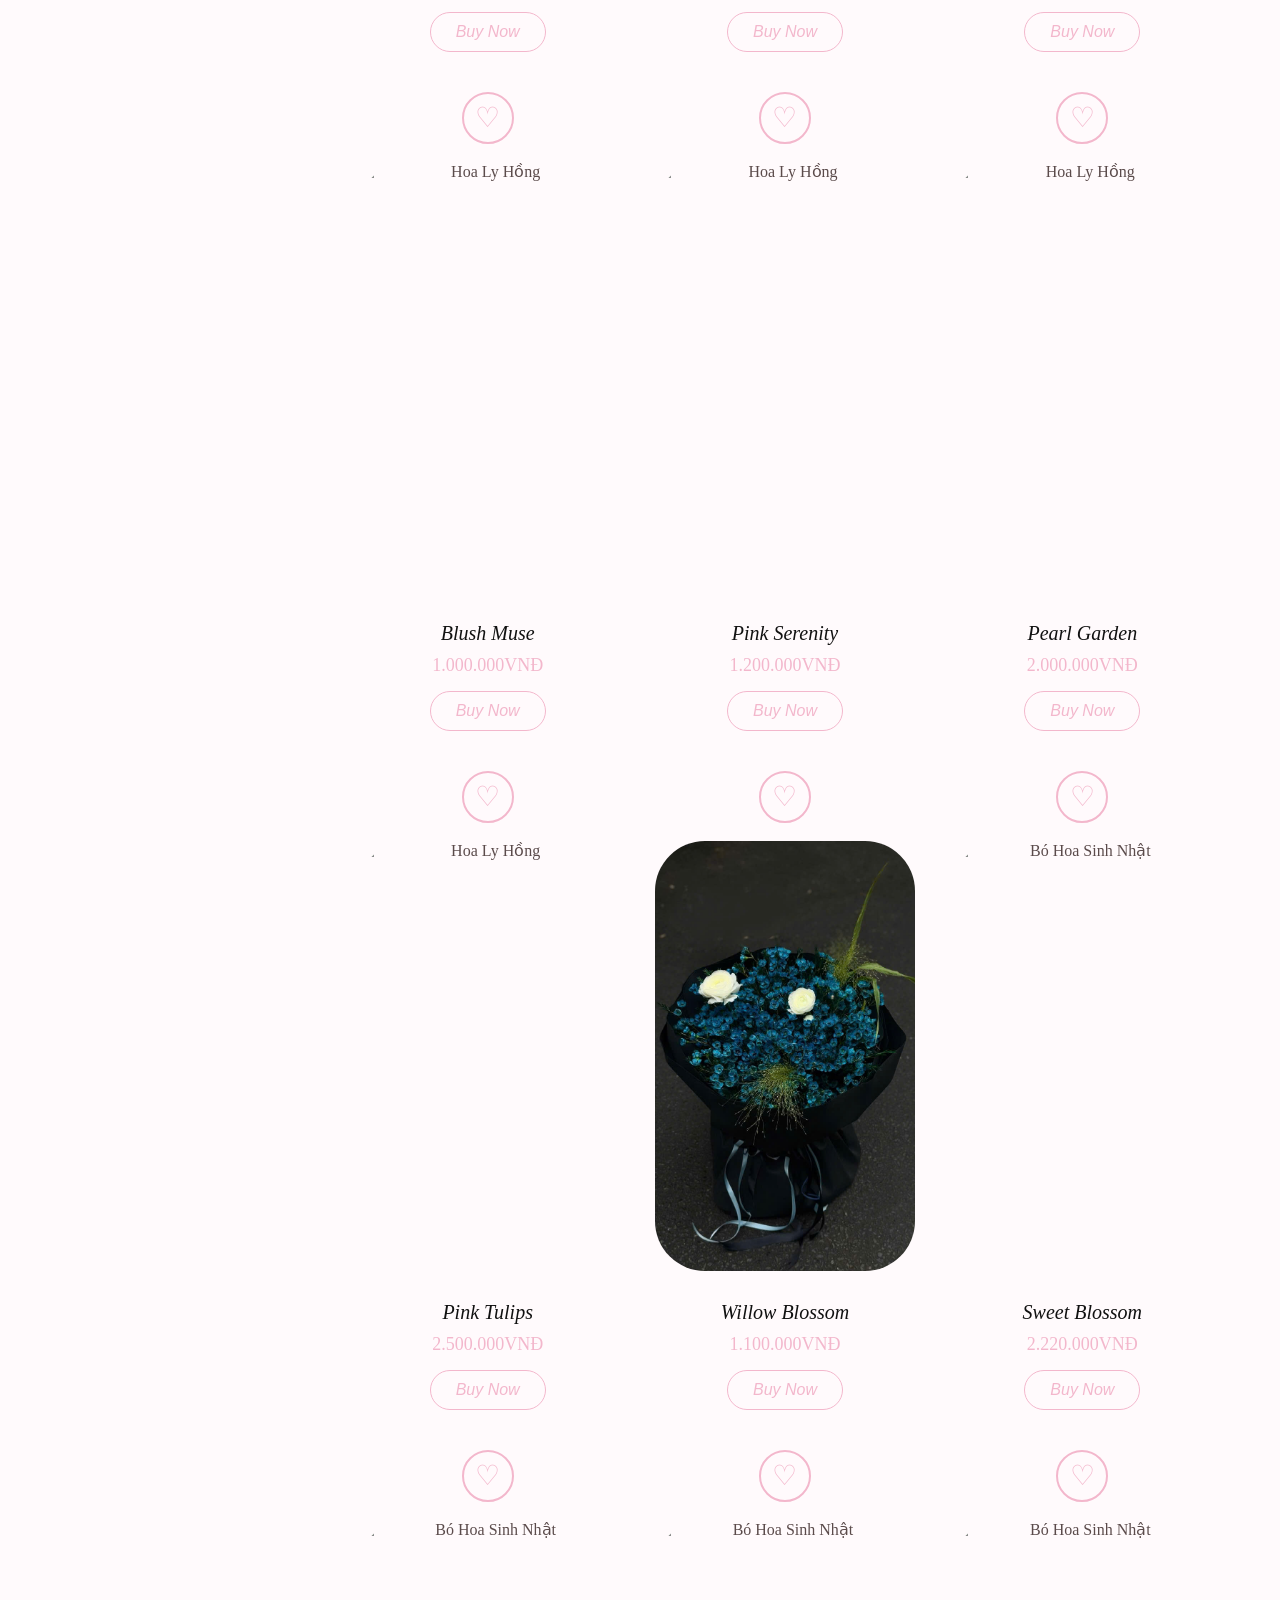
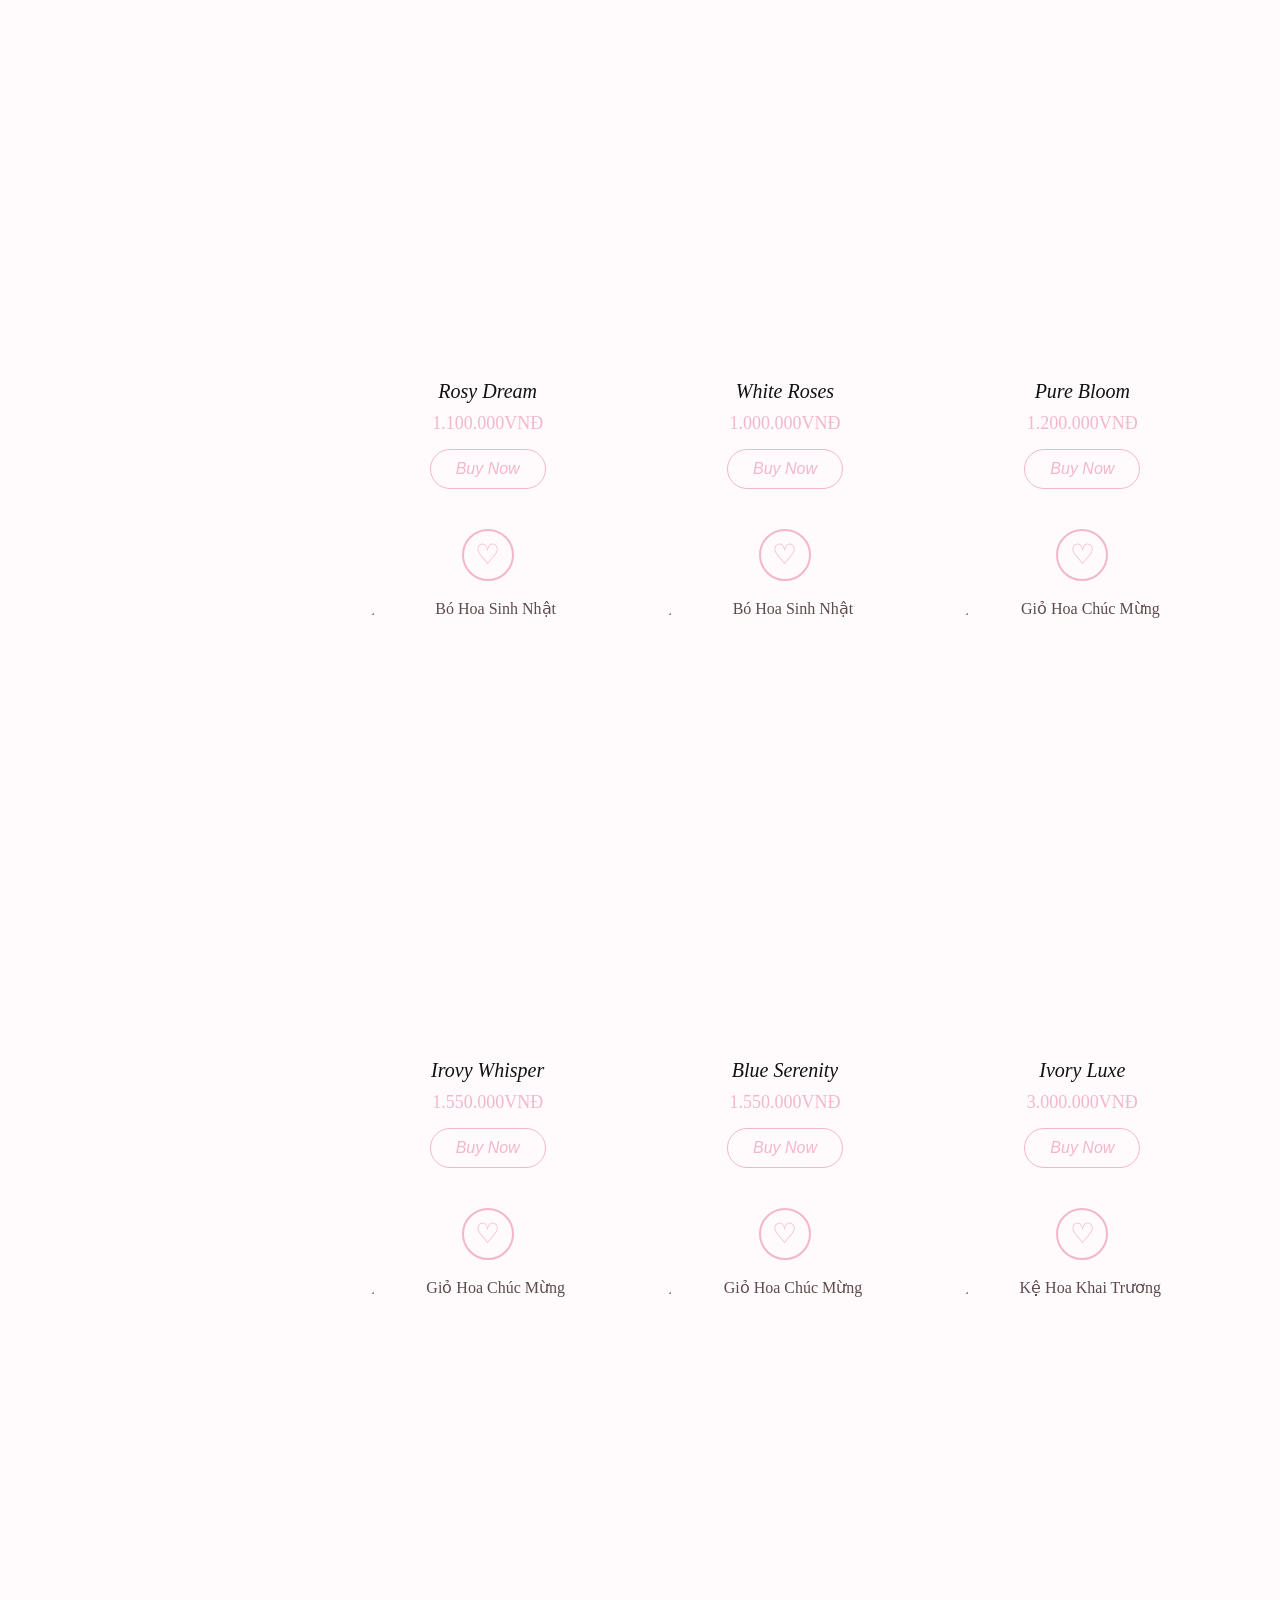
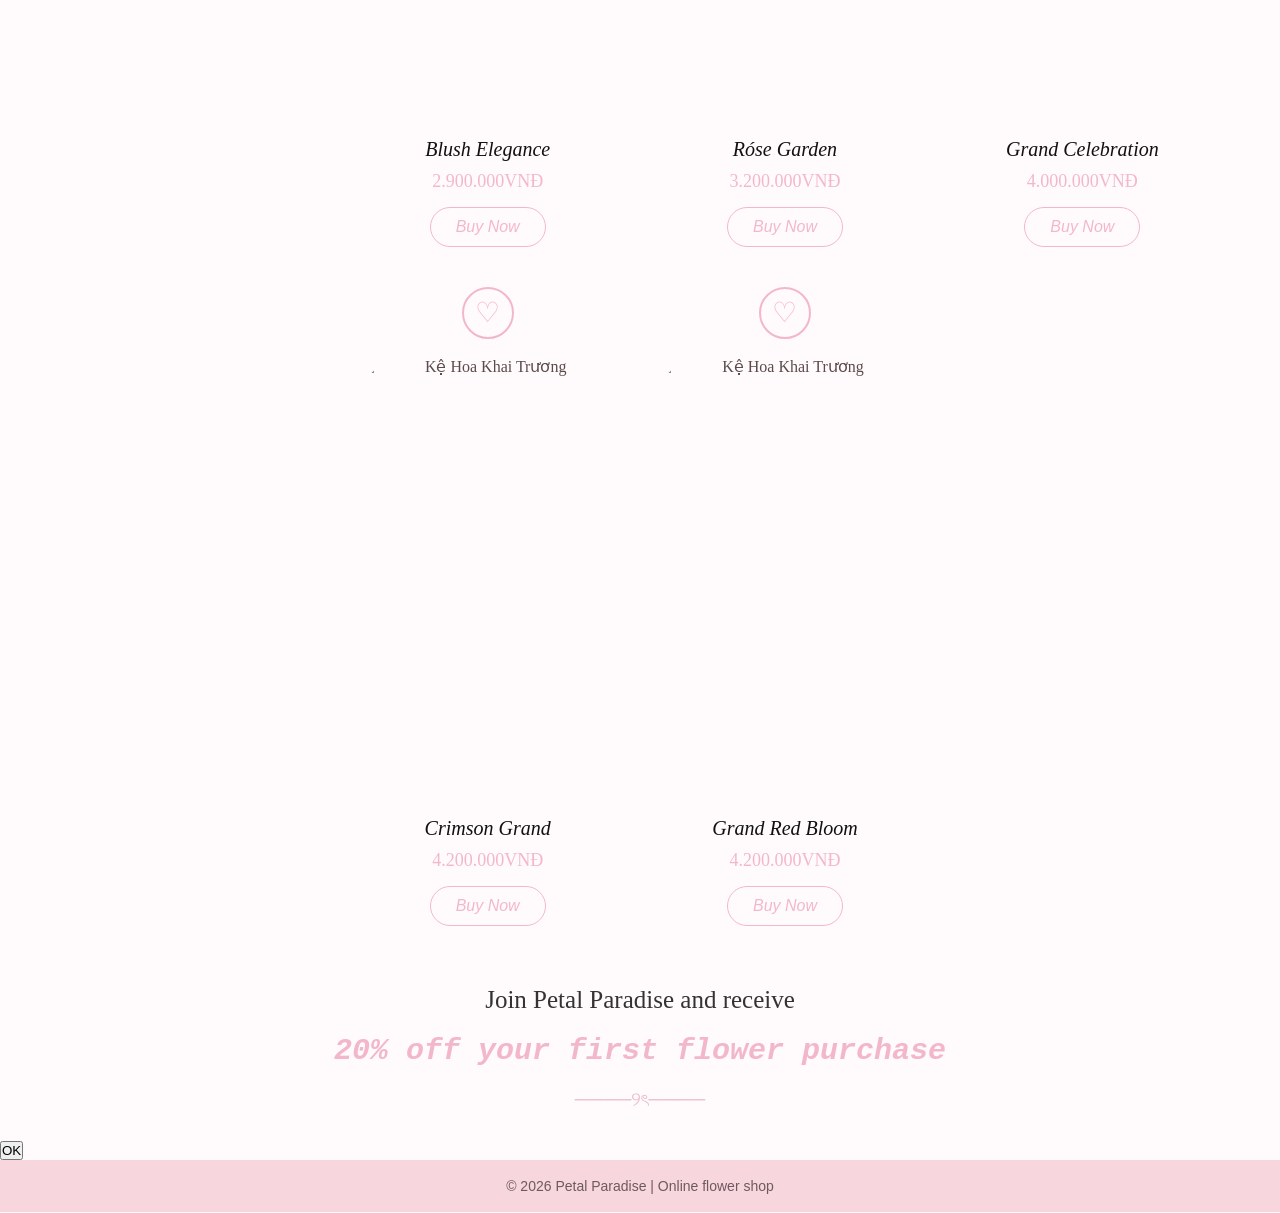
==== commit e727fa3b: "fix img banner style" ====
--- a/sanpham.html
+++ b/sanpham.html
@@ -4,7 +4,7 @@
   <meta charset="UTF-8" />
   <meta name="viewport" content="width=device-width, initial-scale=1.0" />
   <title>Petal Paradise</title>
-  <link rel="stylesheet" href="css/style.css" />
+  <link rel="stylesheet" href="style.css" />
 </head>
 <body>
 
--- a/style.css
+++ b/style.css
@@ -0,0 +1,745 @@
+* {
+  margin: 0;
+  padding: 0;
+  box-sizing: border-box;
+}
+
+body {
+  margin: 0;
+  font-family: Arial, sans-serif;
+  background: #fffafc;
+  color: #5b4b4b;
+  overflow-x: hidden;
+}
+
+.topbar {
+  background: #ffffff;
+  text-align: center;
+  padding: 14px 0;
+}
+
+.logo {
+  display: block;
+  margin: 0 auto;
+  height: 80px;
+  width: auto;
+}
+
+.navbar {
+  background: #e7c1ca;
+  display: flex;
+  justify-content: center;
+  flex-wrap: wrap;
+  gap: 50px;
+  padding: 16px 10px;
+}
+
+.navbar a {
+  text-decoration: none;
+  color: #6e5a5a;
+  font-weight: bold;
+  font-size: 15px;
+}
+
+.navbar a:hover {
+  color: #ff5fa2;
+}
+
+.banner {
+  width: 100%;
+  aspect-ratio: 16 / 9;
+  background: url("images/banner.png") center/cover no-repeat;
+}
+
+.imagesbanner {
+  max-width: 100%;
+}
+.intro {
+  display: flex;
+  align-items: center;
+  justify-content: center;
+  gap: 18px;
+  margin: 40px 20px 25px;
+}
+
+.intro h2 {
+  color: #ff4f9a;
+  font-size: 34px;
+  text-align: center;
+  font-family: 'Gilda Display', serif;
+}
+
+.line {
+  width: 180px;
+  height: 1px;
+  background: #ead6dc;
+}
+
+.products {
+  width: 90%;
+  max-width: 1200px;
+  margin: 0 auto 50px;
+  display: grid;
+  grid-template-columns: repeat(4, 1fr);
+  gap: 24px;
+}
+
+.card {
+  background: white;
+  border-radius: 18px;
+  overflow: hidden;
+  box-shadow: 0 6px 20px rgba(233, 170, 191, 0.18);
+  transition: transform 0.3s, box-shadow 0.3s;
+  text-align: center;
+  padding-bottom: 18px;
+}
+
+.card:hover {
+  transform: translateY(-6px);
+  box-shadow: 0 12px 24px rgba(233, 170, 191, 0.28);
+}
+
+.card img {
+  width: 100%;
+  height: 250px;
+  object-fit: cover;
+}
+
+.card h3 {
+  font-size: 20px;
+  margin: 18px 12px 8px;
+  color: #6b5058;
+  font-family: 'Gilda Display', serif;
+}
+
+.price {
+  color: #ff4f9a;
+  font-size: 18px;
+  font-weight: bold;
+  margin-bottom: 14px;
+}
+
+.card button {
+  background: #ff6aaa;
+  color: white;
+  border: none;
+  padding: 11px 22px;
+  border-radius: 999px;
+  cursor: pointer;
+  font-weight: bold;
+}
+
+.card button:hover {
+  background: #ff4f9a;
+}
+
+.about {
+  background: #fff1f5;
+  padding: 55px 20px;
+  text-align: center;
+}
+
+.about h2 {
+  color: #d94f8c;
+  margin-bottom: 30px;
+  font-size: 30px;
+  font-family: 'Gilda Display', serif;
+}
+
+.features {
+  width: 90%;
+  max-width: 1100px;
+  margin: auto;
+  display: grid;
+  grid-template-columns: repeat(3, 1fr);
+  gap: 22px;
+}
+
+.feature {
+  background: white;
+  border-radius: 18px;
+  padding: 28px 20px;
+  box-shadow: 0 5px 14px rgba(0, 0, 0, 0.05);
+}
+
+.feature span {
+  font-size: 34px;
+  display: block;
+  margin-bottom: 10px;
+}
+
+.feature h4 {
+  color: #7a5a61;
+  margin-bottom: 10px;
+}
+
+.feature p {
+  color: #8b747b;
+  line-height: 1.6;
+}
+
+.footer {
+  background: #f7d6de;
+  text-align: center;
+  padding: 18px;
+  color: #6d5a5f;
+  font-size: 14px;
+}
+
+@media (max-width: 992px) {
+  .products {
+    grid-template-columns: repeat(2, 1fr);
+  }
+
+  .features {
+    grid-template-columns: 1fr;
+  }
+}
+
+@media (max-width: 600px) {
+  .products {
+    grid-template-columns: 1fr;
+  }
+
+  .intro {
+    flex-direction: column;
+  }
+
+  .line {
+    width: 120px;
+  }
+}
+
+/*GIỚI THIỆU*/
+.timeline {
+  display: flex;
+  justify-content: center;
+  gap: 20px;
+}
+
+.introduce {
+  display: flex;
+  align-items: center;
+  justify-content: center;
+  gap: 18px;
+  margin: 40px 20px 25px;
+  font-family: cursive;
+}
+
+.timeline-box {
+  width: 30%;
+}
+.timeline {
+  width: 100%;
+  max-width: 1200px;
+  margin: 100px auto;
+  margin-top: 40px;
+  display: flex;
+  justify-content: center;
+  gap: 50px;
+}
+
+.timeline-box {
+  width: 100%;
+  background: white;
+  border: 1px solid #ead6dc;
+  border-radius: 18px;
+  padding: 20px;
+  text-align: center;
+  box-shadow: 0 4px 12px rgba(0, 0, 0, 0.05);
+}
+
+.timeline-box img {
+  width: 100%;
+  height: 400px;
+  object-fit: cover;
+  border-radius: 20px;
+  margin-bottom: 40px;
+}
+
+.timeline-box h2 {
+  font-size: 32px;
+  color: #8b6f77;
+  margin-bottom: 12px;
+  font-family: 'Gilda Display', serif;
+}
+
+.timeline-box p {
+  font-size: 15px;
+  line-height: 1.7;
+  color: #6b5058;
+}
+@media (max-width: 768px) {
+  .timeline {
+    flex-direction: column;
+    align-items: center;
+  }
+
+  .timeline-box {
+    width: 90%;
+  }
+}
+
+/*SẢN PHẨM*/
+.shop-layout {
+  width: 90%;
+  max-width: 1500px;
+  margin: 30px auto 60px;
+  display: flex;
+  gap: 40px;
+  align-items: flex-start;
+}
+
+.shop-sidebar {
+  width: 250px;
+  display: flex;
+  flex-direction: column;
+  gap: 18px;
+  flex-shrink: 0;
+  position: sticky;
+  top: 20px;
+}
+
+.category-btn {
+  border: 2px solid #f3c7d4;
+  background: #fff;
+  color: #f0a9c0;
+  border-radius: 22px;
+  padding: 18px 20px;
+  font-size: 20px;
+  font-style: italic;
+  font-weight: bold;
+  text-align: left;
+  cursor: pointer;
+  transition: 0.3s;
+  font-family: 'Gilda Display', serif;
+}
+
+.category-btn:hover,
+.category-btn.active {
+  background: #efb7cb;
+  color: white;
+}
+
+.shop-main {
+  flex: 1;
+  min-width: 0;
+}
+
+.shop-header {
+  width: 100%;
+  max-width: 1200px;
+  margin: 0 0 20px;
+  text-align: left;
+  font-family: cursive;
+  margin-top: 50px;
+}
+
+.shop-header h1 {
+  color: #f3b7cc;
+  font-size: 30px;
+  font-style: italic;
+  margin-bottom: 10px;
+  font-family: cursive;
+}
+
+.shop-sub {
+  font-size: 20px;
+  color: #333;
+  font-style: italic;
+  margin-bottom: 30px;
+  font-family: 'Gilda Display', serif;
+}
+
+.shop-products {
+  width: 100%;
+  max-width: 1200px;
+  margin: 0;
+  display: grid;
+  grid-template-columns: repeat(3, minmax(0, 1fr));
+  gap: 40px 30px;
+  font-family: "Bookman Old Style", serif;
+}
+
+.shop-card {
+  width: 100%;
+  text-align: center;
+  position: relative;
+  font-family: "Bookman Old Style", serif;
+}
+
+.heart {
+  width: 52px;
+  height: 52px;
+  border: 2px solid #f3b7cc;
+  border-radius: 50%;
+  color: #f3b7cc;
+  font-size: 28px;
+  line-height: 48px;
+  margin: 0 auto 18px;
+}
+
+.shop-card img {
+  width: 100%;
+  max-width: 260px;
+  height: 430px;
+  object-fit: cover;
+  border-radius: 50px;
+  margin: 0 auto 30px;
+  display: block;
+}
+
+.shop-card h3 {
+  font-size: 20px;
+  font-style: italic;
+  font-weight: normal;
+  margin-bottom: 10px;
+  color: #111;
+}
+
+.shop-price {
+  font-size: 18px;
+  color: #f3b7cc;
+}
+
+.sold-out {
+  position: absolute;
+  left: 50%;
+  top: 250px;
+  transform: translateX(-50%);
+  border: 2px solid #f3b7cc;
+  color: #f3b7cc;
+  border-radius: 999px;
+  padding: 10px 45px;
+  font-style: italic;
+  background: rgba(255, 255, 255, 0.7);
+}
+
+.about-end {
+  text-align: center;
+  margin-top: 60px;
+  margin-bottom: 30px;
+  font-family: 'Gilda Display', serif;
+  font-size: 25px;
+}
+
+.about-end p {
+  color: #333;
+  margin-bottom: 10px;
+}
+
+.about-end h2 {
+  color: #f3b7cc;
+  margin: 20px 0;
+  font-size: 30px;
+}
+
+.about-mini {
+  font-size: 18px;
+  color: #f3b7cc;
+  font-style: italic;
+  font-family: monospace;
+}
+
+.decor {
+  font-weight: 300;
+  font-size: 20px;
+  color: #eac2cd;
+}
+
+.buy-btn {
+  margin-top: 15px;
+  padding: 10px 25px;
+  border: 1.5px solid #f3b7cc;
+  background: transparent;
+  color: #f3b7cc;
+  font-size: 16px;
+  font-style: italic;
+  cursor: pointer;
+  transition: 0.3s;
+  border-radius: 20px;
+}
+
+.buy-btn:hover {
+  background: #f3b7cc;
+  color: white;
+}
+
+@media (max-width: 1200px) {
+  .shop-products {
+    grid-template-columns: repeat(2, minmax(0, 1fr));
+  }
+}
+
+@media (max-width: 992px) {
+  .shop-layout {
+    flex-direction: column;
+  }
+
+  .shop-sidebar {
+    width: 100%;
+    position: static;
+    flex-direction: row;
+    flex-wrap: wrap;
+  }
+
+  .category-btn {
+    flex: 1 1 200px;
+  }
+
+  .shop-products {
+    grid-template-columns: repeat(2, minmax(0, 1fr));
+  }
+
+  .shop-header h1 {
+    font-size: 42px;
+  }
+
+  .shop-mini {
+    font-size: 34px;
+  }
+}
+
+@media (max-width: 600px) {
+  .shop-header {
+    text-align: center;
+  }
+
+  .shop-header h1 {
+    font-size: 34px;
+  }
+
+  .shop-sub {
+    font-size: 16px;
+  }
+
+  .shop-products {
+    grid-template-columns: 1fr;
+  }
+
+  .shop-sidebar {
+    flex-direction: column;
+  }
+
+  .shop-card img {
+    height: 360px;
+  }
+
+  .sold-out {
+    top: 220px;
+  }
+}
+
+/*LIÊN HỆ*/
+.contact-card h1 {
+  font-family: 'Sacrameto', cursive;
+  font-size: 32px;
+  color: #c86b85;
+  margin-bottom: 20px;
+  text-align: center;
+  margin-top: 30px;
+}
+
+
+.contact-content {
+  max-width: 600px;
+  margin: 20px auto;   
+  background: #f8cdd3;
+  padding: 20px;
+  border-radius: 20px;
+  margin-bottom: 200px;
+  margin-top: 30px;
+  text-align: center;
+}
+
+.contact-content p{
+  line-height: 1.8;
+  color: #9b4848;
+  font-family: 'Gilda Display', serif;
+  font-size: 20px;
+}
+
+.contact-info {
+  margin-top: 10px;
+}
+
+.contact-info p {
+  margin: 6px 0;
+}
+
+.social-list {
+  margin-top: 15px;
+}
+
+.contact-item {
+  display: flex;
+  align-items: center;
+  justify-content: center;
+  gap: 10px;
+  margin: 8px 0;
+  font-size: 18px;
+  color: #734747;
+  text-decoration: none;
+}
+
+.contact-item svg {
+  width: 22px;
+  height: 22px;
+}
+
+/* Hover xịn hơn */
+.contact-item:hover {
+  color: #b16987;
+  transform: scale(1.05);
+  transition: 0.3s;
+}
+
+/*LOGIN*/
+.login-page {
+  min-height: 80vh;
+  display: flex;
+  justify-content: center;
+  align-items: center;
+  background: #fffafc;
+}
+
+.login-box {
+  width: 100%;
+  max-width: 700px;
+  text-align: center;
+  padding: 40px 20px;
+}
+
+.login-box h1 {
+  font-family: 'Gilda Display', serif;
+  font-size: 40px;
+  color: #f3b7cc;
+  font-style: italic;
+  margin-bottom: 40px;
+}
+
+.login-box form {
+  display: flex;
+  flex-direction: column;
+  align-items: center;
+}
+
+.login-box input {
+  width: 100%;
+  max-width: 400px;
+  padding: 18px 20px;
+  margin-bottom: 25px;
+  border: 1.8px solid #f5d6df;
+  border-radius: 12px;
+  background: transparent;
+  font-size: 18px;
+  color: #888;
+  outline: none;
+}
+
+.login-box input::placeholder {
+  color: #aaa;
+}
+
+.forgot-text {
+  font-size: 18px;
+  color: #f3b7cc;
+  font-style: italic;
+  margin-bottom: 35px;
+  font-family: 'Gilda Display', serif;
+}
+
+.login-box button {
+  width: 100%;
+  max-width: 400px;
+  padding: 18px;
+  background: #f9e4ea;
+  border: none;
+  border-radius: 12px;
+  color: #f3b7cc;
+  font-size: 22px;
+  cursor: pointer;
+  margin-bottom: 35px;
+  transition: 0.3s;
+}
+
+.login-box button:hover {
+  background: #f3d4de;
+}
+
+.create-account {
+  font-size: 18px;
+  color: #f3b7cc;
+  font-style: italic;
+  font-family: 'Gilda Display', serif;
+  margin-bottom: 20px;
+}
+
+.login-message {
+  font-size: 18px;
+  margin-top: 10px;
+  font-family: "Bookman Old Style", serif;
+}
+
+@media (max-width: 768px) {
+  .login-box h1 {
+    font-size: 42px;
+  }
+  .popup {
+  position: fixed;
+  top: 0;
+  left: 0;
+  width: 100%;
+  height: 100%;
+  background: rgba(0, 0, 0, 0.4);
+  display: none;
+  justify-content: center;
+  align-items: center;
+  z-index: 999;
+}
+
+.popup-box {
+  background: #fff;
+  padding: 30px 40px;
+  border-radius: 20px;
+  text-align: center;
+  box-shadow: 0 10px 30px rgba(0,0,0,0.2);
+  animation: fadeIn 0.3s ease;
+}
+
+.popup-box p {
+  font-size: 18px;
+  color: #6e5a5a;
+  margin-bottom: 20px;
+}
+
+.popup-box button {
+  background: #ff6aaa;
+  color: white;
+  border: none;
+  padding: 10px 25px;
+  border-radius: 999px;
+  cursor: pointer;
+  font-weight: bold;
+}
+
+.popup-box button:hover {
+  background: #ff4f9a;
+}
+
+@keyframes fadeIn {
+  from {
+    opacity: 0;
+    transform: scale(0.8);
+  }
+  to {
+    opacity: 1;
+    transform: scale(1);
+  }
+}
+
+  .login-box input,
+  .login-box button {
+    max-width: 100%;
+  }
+}
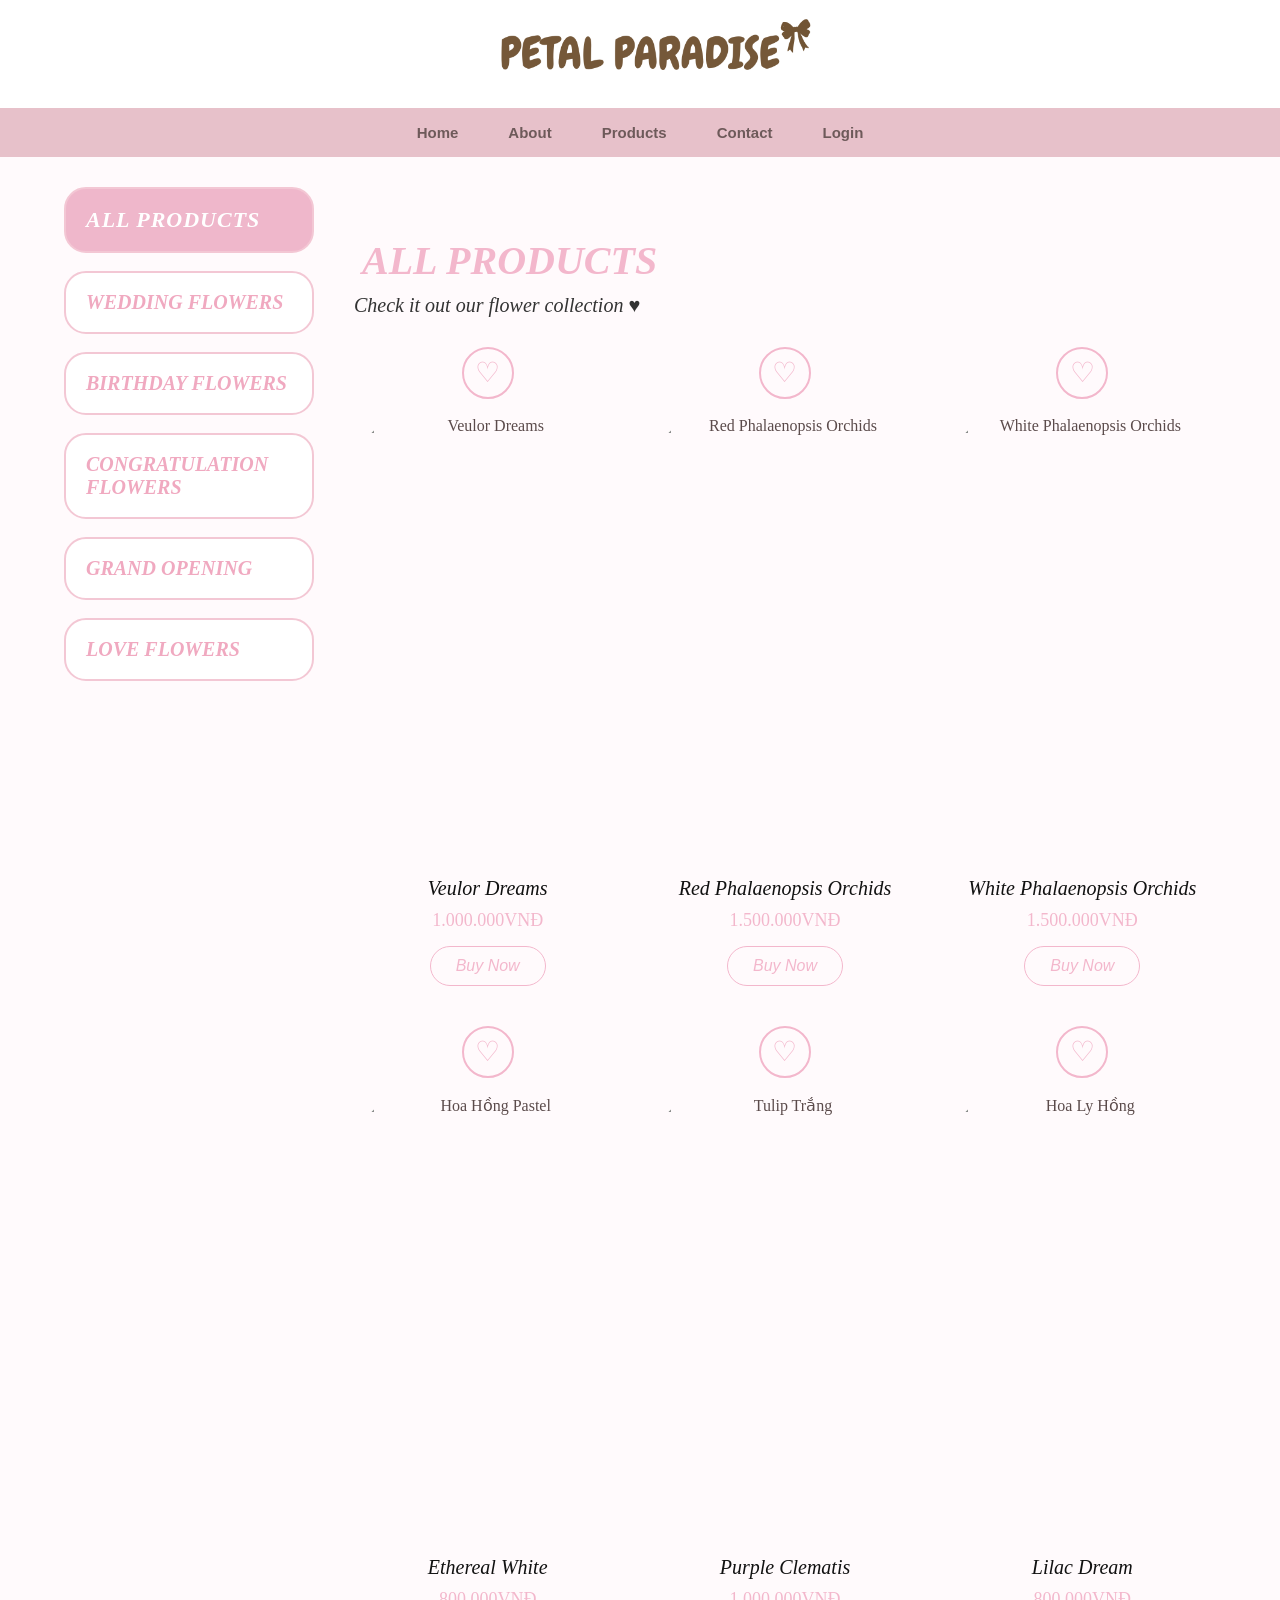
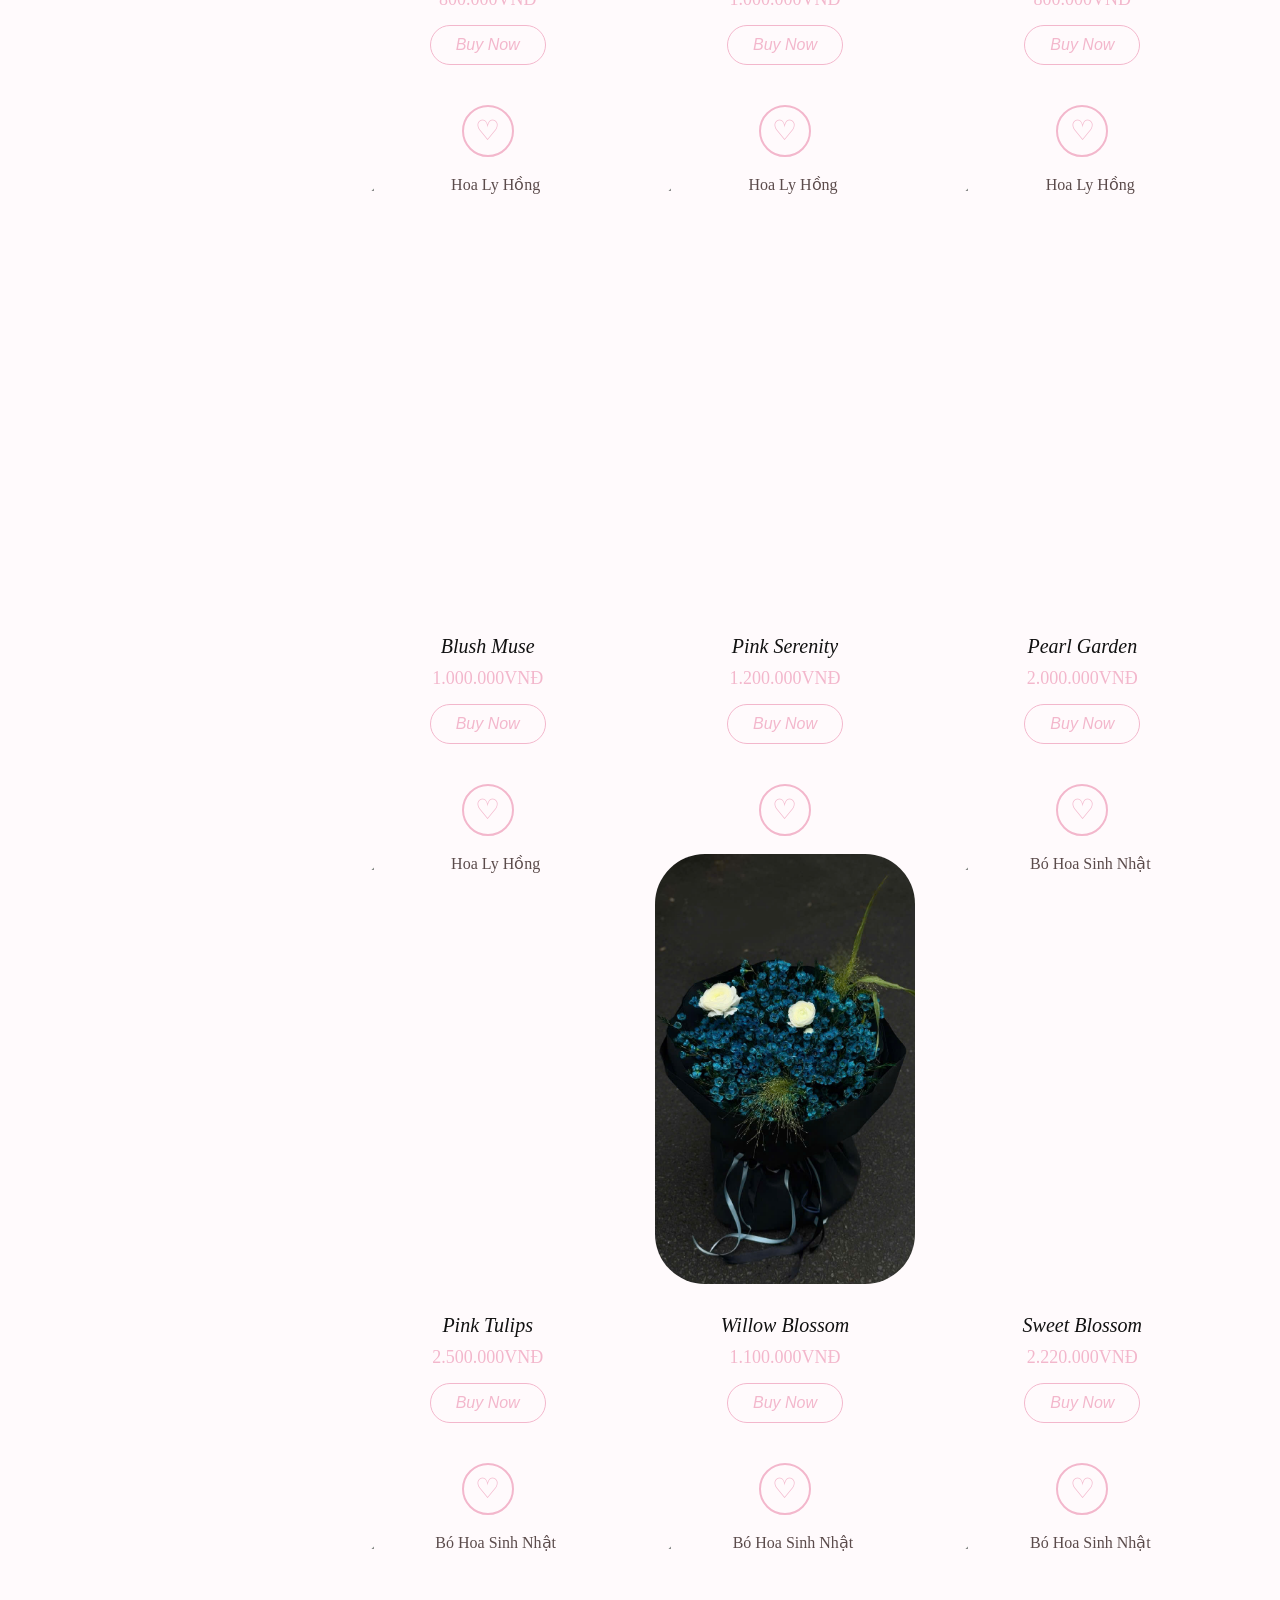
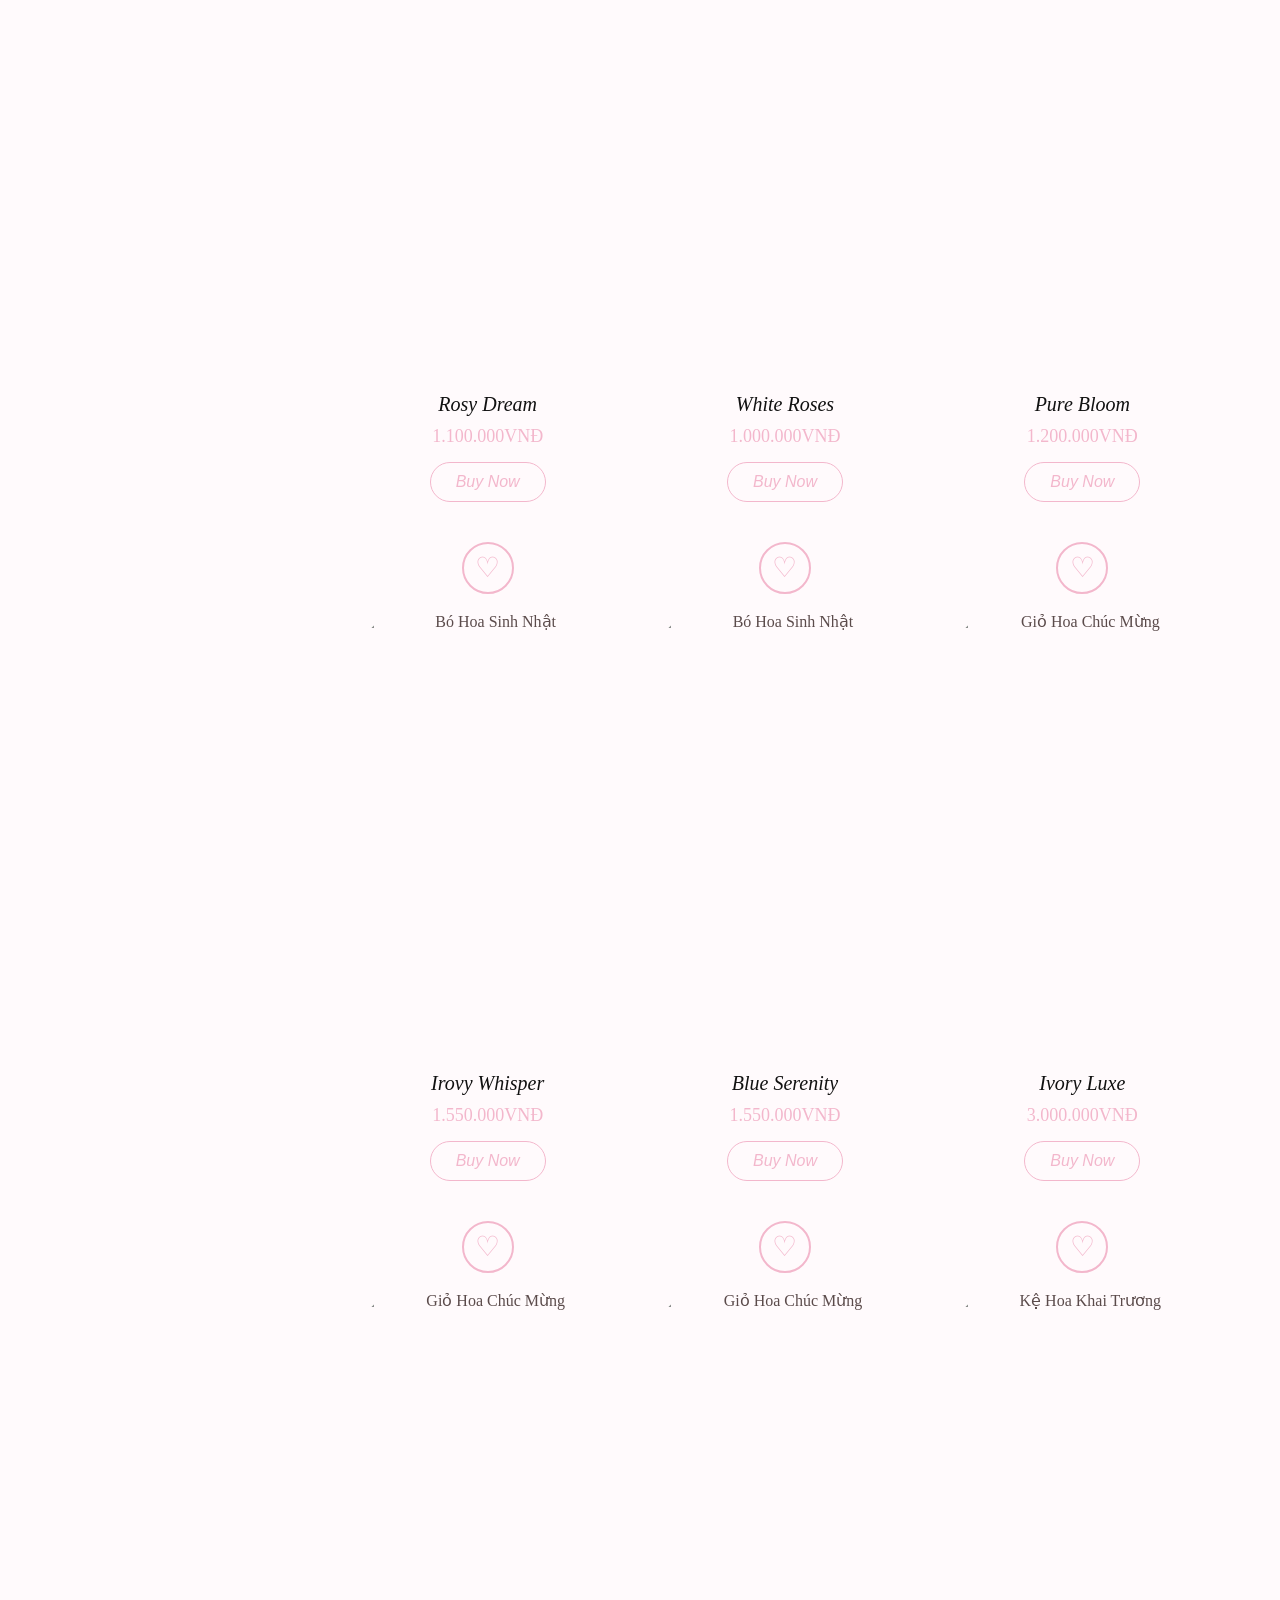
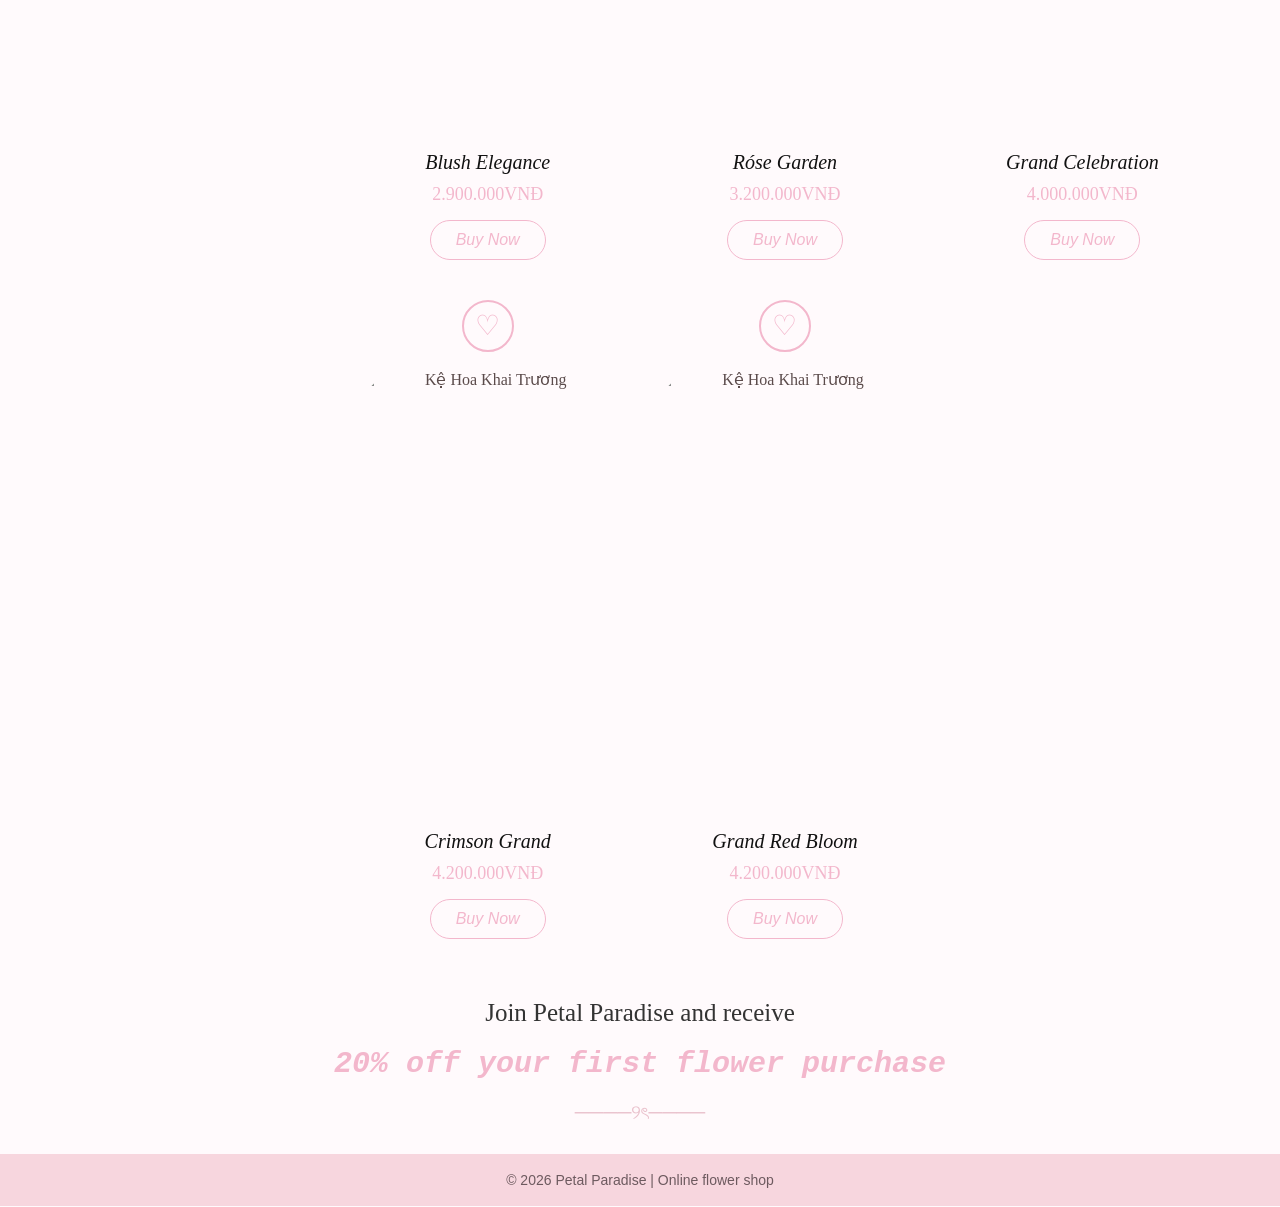
==== commit e07acca0: "fix font button" ====
--- a/sanpham.html
+++ b/sanpham.html
@@ -23,7 +23,7 @@
   <section class="shop-layout">
 
     <aside class="shop-sidebar">
-  <button class="category-btn active" onclick="filterProducts('all', this)">ALL PRODUCTS</button>
+  <button class="category-btn special-font active" onclick="filterProducts('all', this)">ALL PRODUCTS</button>
   <button class="category-btn" onclick="filterProducts('hoacuoi', this)">WEDDING FLOWERS</button>
   <button class="category-btn" onclick="filterProducts('hoasinhnhat', this)">BIRTHDAY FLOWERS</button>
   <button class="category-btn" onclick="filterProducts('hoachucmung', this)">CONGRATULATION FLOWERS</button>
@@ -33,8 +33,8 @@
     
     <section class="shop-main">
       <section class="shop-header">
-        <h1 id="shop-title">ALL PRODUCTS</h1>
-        <p class="shop-sub">Check it out our flower collection 𖹭</p>
+        <h1 id="shop-title">ALL PRODUCTS</span></h1>
+        <p class="shop-sub">Check it out our flower collection ♥︎</p>
       </section>
 
       <section class="shop-products">
@@ -222,6 +222,13 @@
           <h3>Grand Red Bloom</h3>
           <p class="shop-price">4.200.000VNĐ</p>
           <button class="buy-btn">Buy Now</button>
+        </div>
+
+        <div id="popup" class="popup">
+          <div class="popup-box">
+          <p id="popup-text">You selected...</p>
+          <button onclick="closePopup()">OK</button>
+          </div>
         </div>
 
       </section>
@@ -234,12 +241,7 @@
     <h1 class="decor">────୨ৎ────</h1>
   </section>
 
-<div id="popup" class="popup">
-  <div class="popup-box">
-    <p id="popup-text"></p>
-    <button onclick="closePopup()">OK</button>
-  </div>
-</div>
+
 
   <footer class="footer">
     <p>© 2026 Petal Paradise | Online flower shop</p>
--- a/style.css
+++ b/style.css
@@ -51,7 +51,7 @@
   background: url("images/banner.png") center/cover no-repeat;
 }
 
-.imagesbanner {
+.imageBanner {
   max-width: 100%;
 }
 .intro {
@@ -217,13 +217,13 @@
   gap: 20px;
 }
 
-.introduce {
+.introduce h2{
   display: flex;
   align-items: center;
   justify-content: center;
   gap: 18px;
   margin: 40px 20px 25px;
-  font-family: cursive;
+  font-family: 'Gilda Display', serif;
 }
 
 .timeline-box {
@@ -268,6 +268,7 @@
   font-size: 15px;
   line-height: 1.7;
   color: #6b5058;
+  text-align: justify;
 }
 @media (max-width: 768px) {
   .timeline {
@@ -321,6 +322,12 @@
   color: white;
 }
 
+.special-font {
+  font-family: 'Playfair Display', serif;
+  font-size: 22px;
+  letter-spacing: 1px;
+}
+
 .shop-main {
   flex: 1;
   min-width: 0;
@@ -342,6 +349,14 @@
   margin-bottom: 10px;
   font-family: cursive;
 }
+
+#shop-title {
+  font-family: 'Gilda Display', serif;
+  font-size: 40px;
+  color: #f3b7cc;
+  margin-left: 8px;
+}
+
 
 .shop-sub {
   font-size: 20px;
@@ -532,7 +547,7 @@
 
 /*LIÊN HỆ*/
 .contact-card h1 {
-  font-family: 'Sacrameto', cursive;
+  font-family: 'Gilda Display', serif;
   font-size: 32px;
   color: #c86b85;
   margin-bottom: 20px;
@@ -685,6 +700,7 @@
   .login-box h1 {
     font-size: 42px;
   }
+}
   .popup {
   position: fixed;
   top: 0;
@@ -692,11 +708,12 @@
   width: 100%;
   height: 100%;
   background: rgba(0, 0, 0, 0.4);
-  display: none;
+  display: none; 
   justify-content: center;
   align-items: center;
   z-index: 999;
 }
+
 
 .popup-box {
   background: #fff;
@@ -737,9 +754,3 @@
     transform: scale(1);
   }
 }
-
-  .login-box input,
-  .login-box button {
-    max-width: 100%;
-  }
-}
